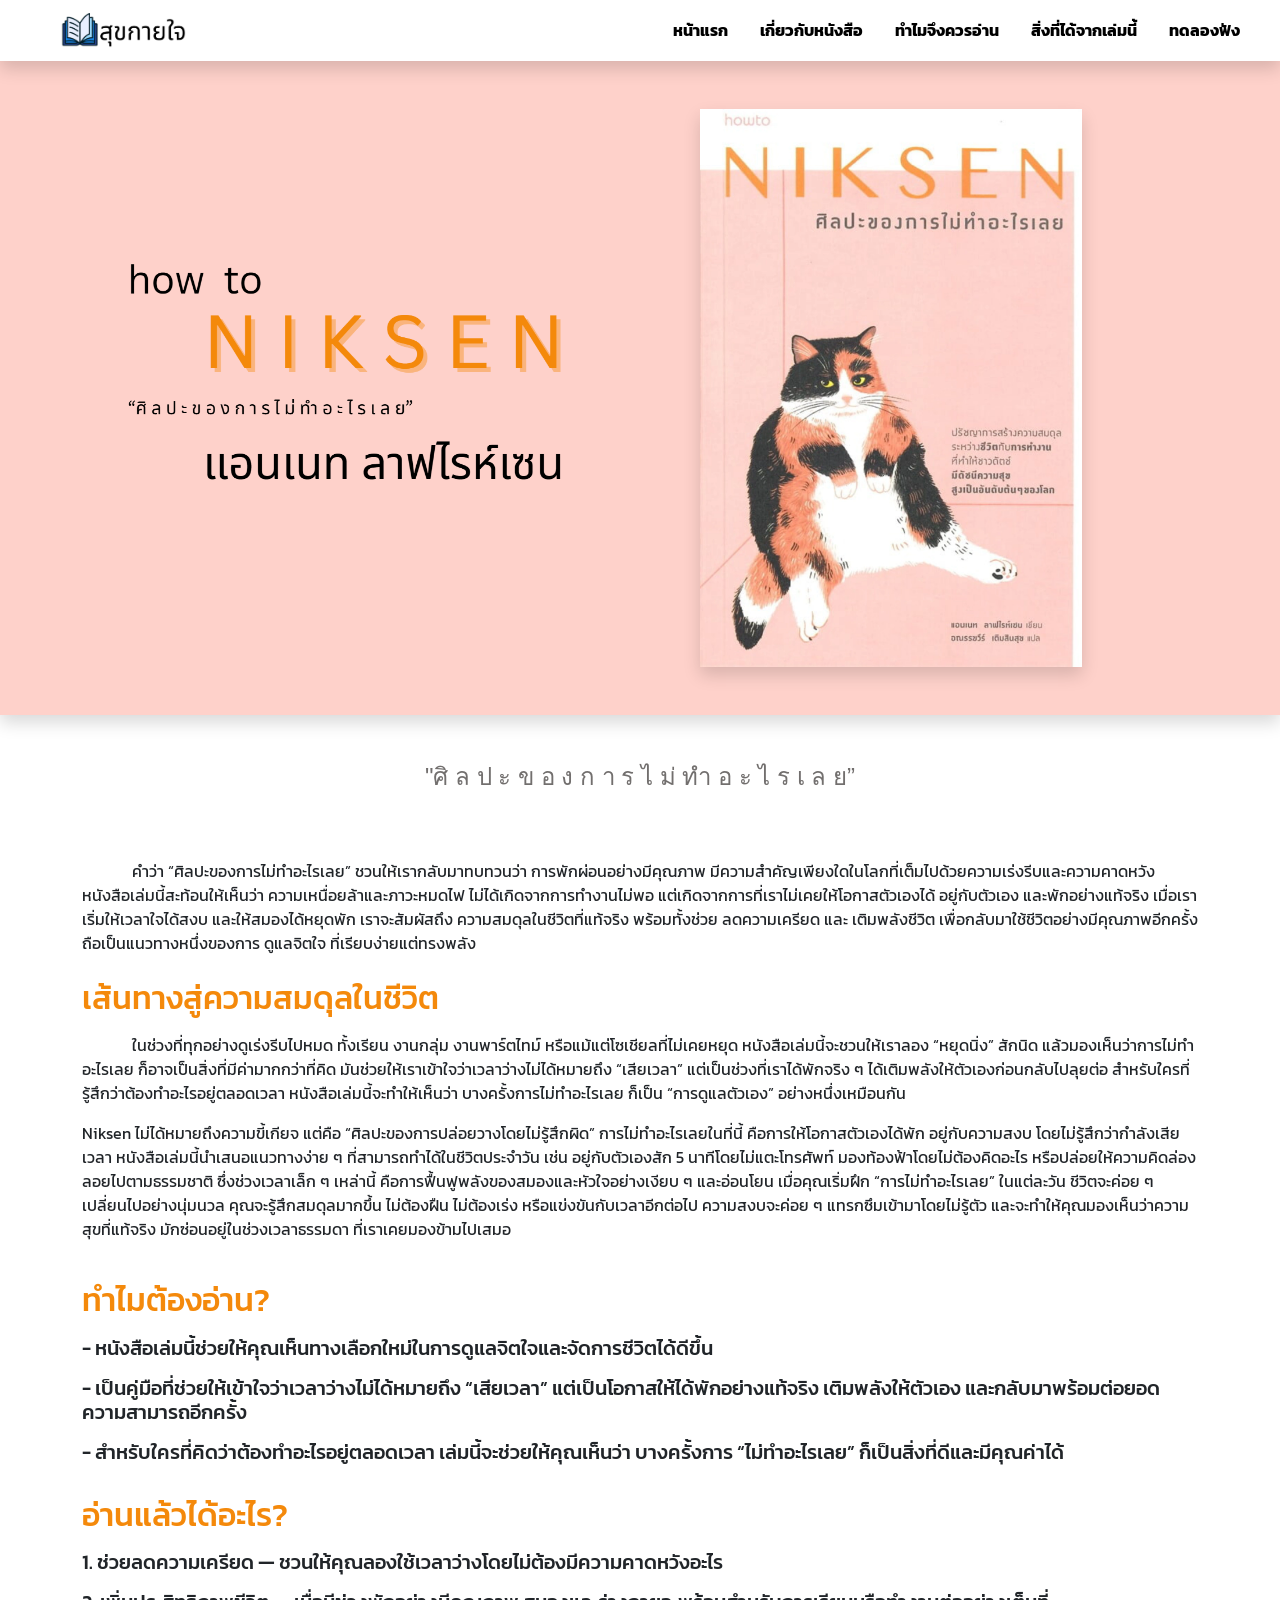
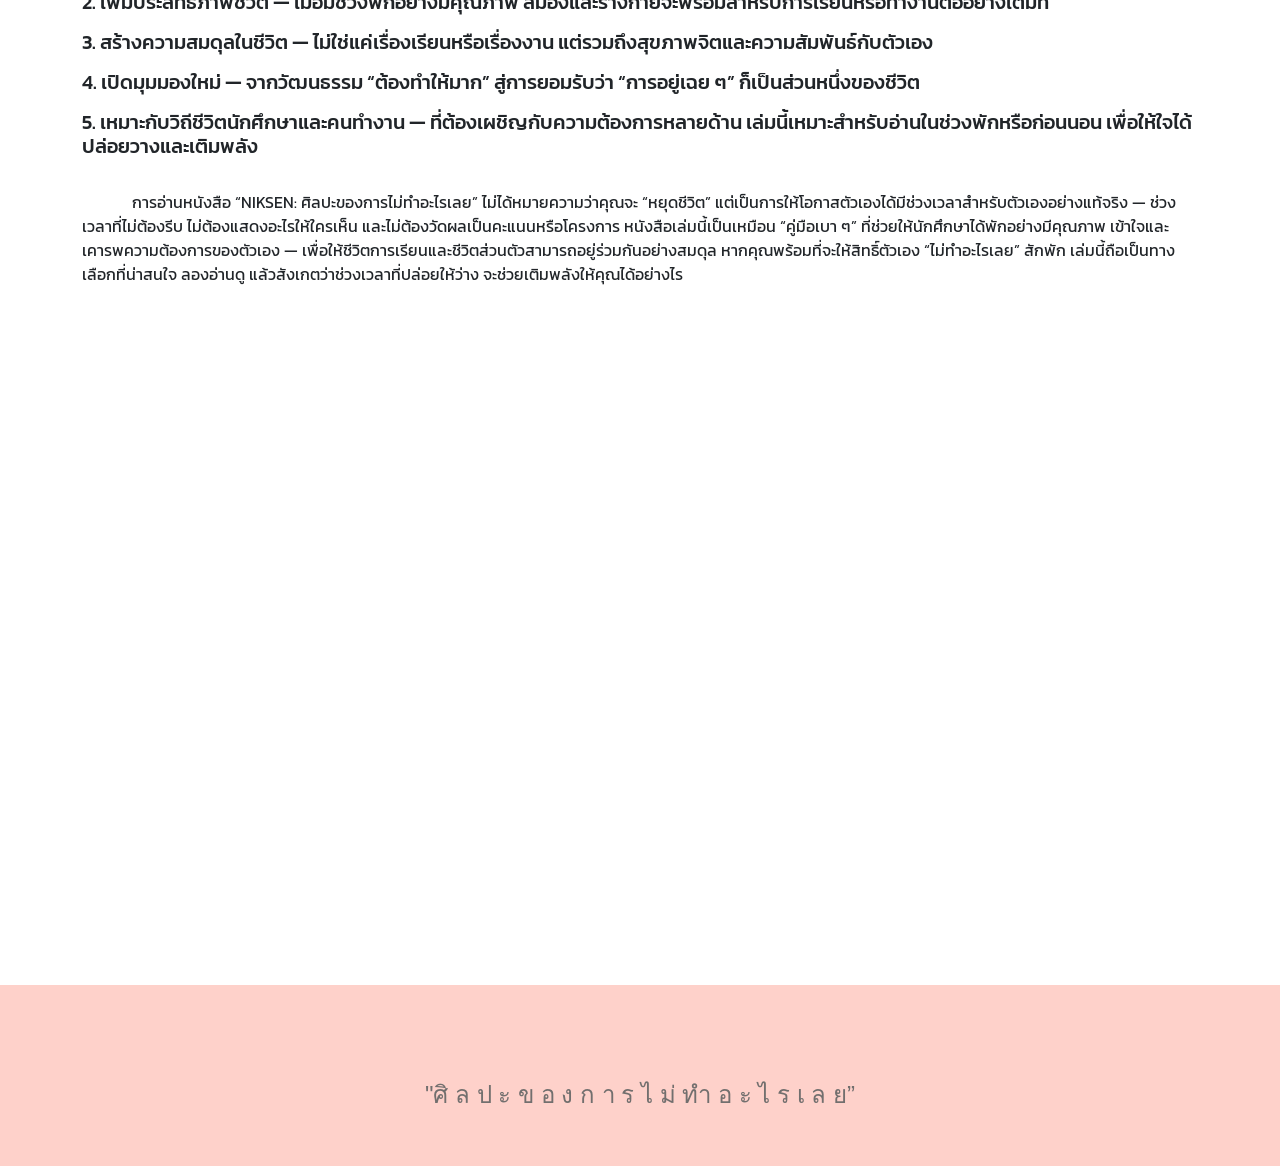
==== index.html @ dbc65871 "version1" ====
<!doctype html>
<html lang="en">

<head>
        <meta charset="utf-8">
        <meta name="viewport" content="width=device-width, initial-scale=1">
        <title>ศิลปะของการไม่ทำอะไรเลย: หนังสือเพื่อการพักผ่อนอย่างมีคุณภาพ</title>
        <meta name="keywords" content="ศิลปะของการไม่ทำอะไรเลย,การพักผ่อนอย่างมีคุณภาพ,การดูแลจิตใจ,ความสมดุลในชีวิต">

        <meta name="description"
                content="ค้นพบ ศิลปะของการไม่ทำอะไรเลย ผ่านหนังสือที่ช่วย การพักผ่อนอย่างมีคุณภาพ เสริมสร้าง ความสมดุลในชีวิต และ การดูแลจิตใจ พร้อมแนวทาง ลดความเครียด และ เติมพลังชีวิต ด้วยการ อยู่กับตัวเอง อย่างแท้จริง">

        <link href="https://cdn.jsdelivr.net/npm/bootstrap@5.3.8/dist/css/bootstrap.min.css" rel="stylesheet"
                integrity="sha384-sRIl4kxILFvY47J16cr9ZwB07vP4J8+LH7qKQnuqkuIAvNWLzeN8tE5YBujZqJLB"
                crossorigin="anonymous">
        <link rel="stylesheet" href="css/style.css">
        <link href="https://fonts.googleapis.com/css2?family=Kanit:wght@400;700&display=swap" rel="stylesheet">
</head>

<body>
        <!-- header -->
        <header class="sticky-top white">
                <nav class="navbar navbar-expand-lg shadow">
                        <div class="container-fluid">
                                <a class="navbar-brand"> <img src="images/logo.png" class="img-fluid ms-5" alt=""
                                                width="30%"> </a>

                                <button class="navbar-toggler ms-5" type="button" data-bs-toggle="collapse"
                                        data-bs-target="#navbarSupportedContent" aria-controls="navbarSupportedContent"
                                        aria-expanded="false" aria-label="Toggle navigation">
                                        <span class="navbar-toggler-icon"></span>
                                </button>

                                <div class="collapse navbar-collapse container-fluid" id="navbarSupportedContent">
                                        <ul class="navbar-nav ms-auto">

                                                <li class="nav-item mx-2">
                                                        <a class="nav-link ui" href="#">หน้าแรก</a>

                                                <li class="nav-item mx-2">
                                                        <a class="nav-link ui" href="#benefit">เกี่ยวกับหนังสือ</a>
                                                </li>

                                                <li class="nav-item mx-2">
                                                        <a class="nav-link ui" href="#wow">ทำไมจึงควรอ่าน</a>
                                                </li>

                                                <li class="nav-item mx-2">
                                                        <a class="nav-link ui" href="#great">สิ่งที่ได้จากเล่มนี้</a>
                                                </li>

                                                <li class="nav-item mx-2">
                                                        <a class="nav-link ui" href="#listen">ทดลองฟัง</a>
                                                </li>

                                                <!-- li คือ list รายการเมนู -->


                                        </ul>

                                </div>
                        </div>
                </nav>
        </header>




        <div class="card-fallback1 shadow">
                <div class="container">

                        <div class="row">
                                <!-- คอลัมน์ซ้าย -->
                                <div class="col-12 col-md-6 col-xl-6 pt-5 p-0">

                                        <img src="images/cat1.png" alt="" class="img-fluid m-5" width="80%">
                                </div>

                                <!-- คอลัมน์ขวา -->

                                <div class="col-12 col-md-6 col-xl-6 ">
                                        <img src="images/niksen new.webp" alt="" class="img-fluid shadow m-5"
                                                width="70%">

                                </div>

                        </div>

                </div>
        </div>


        <div class="container mt-5" id="benefit">

                <div class="row">

                        <h4 class="center-text none"> "ศิ ล ป ะ ข อ ง ก า ร ไ ม่ ทำ อ ะ ไ ร เ ล ย” </h4>
                        <br>
                        <br>
                        <p class="mt-5" style="text-indent: 50px;">
                                คำว่า “ศิลปะของการไม่ทำอะไรเลย” ชวนให้เรากลับมาทบทวนว่า การพักผ่อนอย่างมีคุณภาพ
                                มีความสำคัญเพียงใดในโลกที่เต็มไปด้วยความเร่งรีบและความคาดหวัง
                                หนังสือเล่มนี้สะท้อนให้เห็นว่า ความเหนื่อยล้าและภาวะหมดไฟ ไม่ได้เกิดจากการทำงานไม่พอ
                                แต่เกิดจากการที่เราไม่เคยให้โอกาสตัวเองได้ อยู่กับตัวเอง และพักอย่างแท้จริง
                                เมื่อเราเริ่มให้เวลาใจได้สงบ และให้สมองได้หยุดพัก เราจะสัมผัสถึง
                                ความสมดุลในชีวิตที่แท้จริง พร้อมทั้งช่วย ลดความเครียด และ เติมพลังชีวิต
                                เพื่อกลับมาใช้ชีวิตอย่างมีคุณภาพอีกครั้ง ถือเป็นแนวทางหนึ่งของการ ดูแลจิตใจ
                                ที่เรียบง่ายแต่ทรงพลัง
                        </p>

                        <h2 class="mt-2 none1">เส้นทางสู่ความสมดุลในชีวิต </h2>
                        <p class="mt-2" style="text-indent: 50px;">
                                ในช่วงที่ทุกอย่างดูเร่งรีบไปหมด ทั้งเรียน งานกลุ่ม งานพาร์ตไทม์
                                หรือแม้แต่โซเชียลที่ไม่เคยหยุด หนังสือเล่มนี้จะชวนให้เราลอง “หยุดนิ่ง” สักนิด
                                แล้วมองเห็นว่าการไม่ทำอะไรเลย ก็อาจเป็นสิ่งที่มีค่ามากกว่าที่คิด

                                มันช่วยให้เราเข้าใจว่าเวลาว่างไม่ได้หมายถึง “เสียเวลา” แต่เป็นช่วงที่เราได้พักจริง ๆ
                                ได้เติมพลังให้ตัวเองก่อนกลับไปลุยต่อ สำหรับใครที่รู้สึกว่าต้องทำอะไรอยู่ตลอดเวลา
                                หนังสือเล่มนี้จะทำให้เห็นว่า บางครั้งการไม่ทำอะไรเลย ก็เป็น “การดูแลตัวเอง”
                                อย่างหนึ่งเหมือนกัน
                        </p>

                        <p id="wow">
                                Niksen ไม่ได้หมายถึงความขี้เกียจ แต่คือ “ศิลปะของการปล่อยวางโดยไม่รู้สึกผิด”
                                การไม่ทำอะไรเลยในที่นี้ คือการให้โอกาสตัวเองได้พัก อยู่กับความสงบ
                                โดยไม่รู้สึกว่ากำลังเสียเวลา หนังสือเล่มนี้นำเสนอแนวทางง่าย ๆ
                                ที่สามารถทำได้ในชีวิตประจำวัน เช่น อยู่กับตัวเองสัก 5 นาทีโดยไม่แตะโทรศัพท์
                                มองท้องฟ้าโดยไม่ต้องคิดอะไร หรือปล่อยให้ความคิดล่องลอยไปตามธรรมชาติ ซึ่งช่วงเวลาเล็ก ๆ
                                เหล่านี้ คือการฟื้นฟูพลังของสมองและหัวใจอย่างเงียบ ๆ และอ่อนโยน เมื่อคุณเริ่มฝึก
                                “การไม่ทำอะไรเลย” ในแต่ละวัน ชีวิตจะค่อย ๆ เปลี่ยนไปอย่างนุ่มนวล
                                คุณจะรู้สึกสมดุลมากขึ้น ไม่ต้องฝืน ไม่ต้องเร่ง หรือแข่งขันกับเวลาอีกต่อไป ความสงบจะค่อย
                                ๆ แทรกซึมเข้ามาโดยไม่รู้ตัว และจะทำให้คุณมองเห็นว่าความสุขที่แท้จริง
                                มักซ่อนอยู่ในช่วงเวลาธรรมดา ที่เราเคยมองข้ามไปเสมอ
                        </p>



                </div>
        </div>

        <div class="container mt-4 ">
                <div class="row">
                        <h2 class="none1">ทำไมต้องอ่าน?</h2>

                        <h5 class="mt-2" style="text-indent: 0px;">
                                - หนังสือเล่มนี้ช่วยให้คุณเห็นทางเลือกใหม่ในการดูแลจิตใจและจัดการชีวิตได้ดีขึ้น
                        </h5>
                        <br>

                        <h5 class="mt-2" style="text-indent: 0px;" id="great">
                                - เป็นคู่มือที่ช่วยให้เข้าใจว่าเวลาว่างไม่ได้หมายถึง “เสียเวลา”
                                แต่เป็นโอกาสให้ได้พักอย่างแท้จริง เติมพลังให้ตัวเอง
                                และกลับมาพร้อมต่อยอดความสามารถอีกครั้ง
                        </h5>
                        <br>

                        <h5 class="mt-2" style="text-indent: 0px;">
                                - สำหรับใครที่คิดว่าต้องทำอะไรอยู่ตลอดเวลา เล่มนี้จะช่วยให้คุณเห็นว่า บางครั้งการ
                                “ไม่ทำอะไรเลย” ก็เป็นสิ่งที่ดีและมีคุณค่าได้
                        </h5>
                        <br>

                </div>


        </div>

        <div class="container mt-4 ">
                <div class="row">
                        <h2 class="none1">อ่านแล้วได้อะไร?</h2>

                        <h5 class="mt-2" style="text-indent: 0px;">
                                1. ช่วยลดความเครียด — ชวนให้คุณลองใช้เวลาว่างโดยไม่ต้องมีความคาดหวังอะไร
                        </h5>
                        <br>

                        <h5 class="mt-2" style="text-indent: 0px;">
                                2. เพิ่มประสิทธิภาพชีวิต — เมื่อมีช่วงพักอย่างมีคุณภาพ
                                สมองและร่างกายจะพร้อมสำหรับการเรียนหรือทำงานต่ออย่างเต็มที่
                        </h5>
                        <br>

                        <h5 class="mt-2" style="text-indent: 0px;">
                                3. สร้างความสมดุลในชีวิต — ไม่ใช่แค่เรื่องเรียนหรือเรื่องงาน
                                แต่รวมถึงสุขภาพจิตและความสัมพันธ์กับตัวเอง
                        </h5>
                        <br>

                        <h5 class="mt-2" style="text-indent: 0px;">
                                4. เปิดมุมมองใหม่ — จากวัฒนธรรม “ต้องทำให้มาก” สู่การยอมรับว่า “การอยู่เฉย ๆ”
                                ก็เป็นส่วนหนึ่งของชีวิต
                        </h5>
                        <br>

                        <h5 class="mt-2" style="text-indent: 0px;">
                                5. เหมาะกับวิถีชีวิตนักศึกษาและคนทำงาน — ที่ต้องเผชิญกับความต้องการหลายด้าน
                                เล่มนี้เหมาะสำหรับอ่านในช่วงพักหรือก่อนนอน เพื่อให้ใจได้ปล่อยวางและเติมพลัง
                        </h5>
                        <br>

                        <p class="mt-4" style="text-indent: 50px;">
                                การอ่านหนังสือ “NIKSEN: ศิลปะของการไม่ทำอะไรเลย” ไม่ได้หมายความว่าคุณจะ “หยุดชีวิต”
                                แต่เป็นการให้โอกาสตัวเองได้มีช่วงเวลาสำหรับตัวเองอย่างแท้จริง — ช่วงเวลาที่ไม่ต้องรีบ
                                ไม่ต้องแสดงอะไรให้ใครเห็น และไม่ต้องวัดผลเป็นคะแนนหรือโครงการ หนังสือเล่มนี้เป็นเหมือน
                                “คู่มือเบา ๆ”
                                ที่ช่วยให้นักศึกษาได้พักอย่างมีคุณภาพ เข้าใจและเคารพความต้องการของตัวเอง —
                                เพื่อให้ชีวิตการเรียนและชีวิตส่วนตัวสามารถอยู่ร่วมกันอย่างสมดุล

                                หากคุณพร้อมที่จะให้สิทธิ์ตัวเอง “ไม่ทำอะไรเลย” สักพัก เล่มนี้ถือเป็นทางเลือกที่น่าสนใจ
                                ลองอ่านดู
                                แล้วสังเกตว่าช่วงเวลาที่ปล่อยให้ว่าง จะช่วยเติมพลังให้คุณได้อย่างไร
                        </p>









                </div>
        </div>






        <div id="listen" class="container p-5">

                <div style="left: 0; width: 100%; height: 0; position: relative; padding-bottom: 56.25%;">
                        <iframe src="https://www.youtube.com/embed/6q7EH-9Id_8?rel=0"
                                style="top: 0; left: 0; width: 100%; height: 100%; position: absolute; border: 0;"
                                allowfullscreen scrolling="no"
                                allow="accelerometer *; clipboard-write *; encrypted-media *; gyroscope *; picture-in-picture *; web-share *;"
                                referrerpolicy="strict-origin">
                        </iframe>
                </div>

        </div>

        <footer>
                <div class="p-5">

                </div>

                <h4 class="center-text none"> "ศิ ล ป ะ ข อ ง ก า ร ไ ม่ ทำ อ ะ ไ ร เ ล ย” </h4>

                <div class="p-4">

                </div>
        </footer>



        <script src="https://cdn.jsdelivr.net/npm/bootstrap@5.3.8/dist/js/bootstrap.bundle.min.js"
                integrity="sha384-FKyoEForCGlyvwx9Hj09JcYn3nv7wiPVlz7YYwJrWVcXK/BmnVDxM+D2scQbITxI"
                crossorigin="anonymous"></script>
</body>

</html>
---- css/style.css ----
.wrapper {
  display: flex;
  justify-content: center;
  align-items: center;
}

.none{
  color: #726f6e;
}

.none1{
  color: #F4890B;
}

.card-fallback1{
  background-color: #fed1ca; /* สีสำรอง */
}

.card-fallback2{
  background-color: #D1D1AA; /* สีสำรอง */
}

.card-fallback3{
  background-color: #32462F; /* สีสำรอง */
}

.white{
  background-color: #FFFFFF;
}

.left {
  flex: 1;
  background: url('coffee.jpg') center/cover no-repeat;
}

.right {
  flex: 1;
  background: #fbf5ed;
  padding: 50px;
}

ิ.lalala {
 border-left: none;
 margin-left: 0;
 padding-left: 0;
border-right: none;
 margin-right: 0;
 padding-right: 0;
}

.ui {
  text-decoration: none;  /* ไม่มีขีดเส้นใต้ */
  color: black;           /* สีปกติ */
  font-weight: bold;      /* ตัวหนา */
  transition: color 0.3s; /* ทำให้เปลี่ยนสีลื่น ๆ */
}

.ui:hover {
  color: #f38c05;         /* สีตอนเอาเมาส์จ่อ */
}

.my-link2 {
  text-decoration: none;  /* ไม่มีขีดเส้นใต้ */
  color: rgb(255, 255, 255);           /* สีปกติ */
  font-weight: bold;      /* ตัวหนา */
  transition: color 0.3s; /* ทำให้เปลี่ยนสีลื่น ๆ */
}

.my-link2:hover {
  color: #016924;         /* สีตอนเอาเมาส์จ่อ */
}

.ct {
    display: block;
    margin-left: auto;
    margin-right: auto;
  }

.center-text {
      display: flex;
      justify-content: center; /* กึ่งกลางแนวนอน */
      align-items: center;     /* กึ่งกลางแนวตั้ง */
      height: 100%;
      text-align: center;
      font-family: Arial, sans-serif;
    }

body {
      font-family: 'Kanit', sans-serif; /* ใช้ฟอนต์ Kanit จาก Google */
      font-weight: 400;
    }

footer {
      background-color: #fed1ca; 
}

/* สไตล์ปุ่มลอย */
    .floating-button {
      position: fixed;          /* ให้ลอยอยู่กับที่ */
      bottom: 20px;             /* ห่างจากขอบล่าง */
      right: 20px;              /* ห่างจากขอบขวา */
      background-color: #007bff; /* สีปุ่ม */
      color: white;             /* สีตัวอักษร */
      padding: 15px 25px;       /* ขนาดปุ่ม */
      border: none;
      border-radius: 30px;      /* ทำให้ปุ่มกลมมน */
      font-size: 16px;
      cursor: pointer;
      box-shadow: 0 4px 8px rgba(0,0,0,0.2); /* เงา */
      transition: 0.3s;         /* ทำให้ hover ลื่น */
    }

    .floating-button:hover {
      background-color: #0056b3; /* เปลี่ยนสีตอน hover */
    }
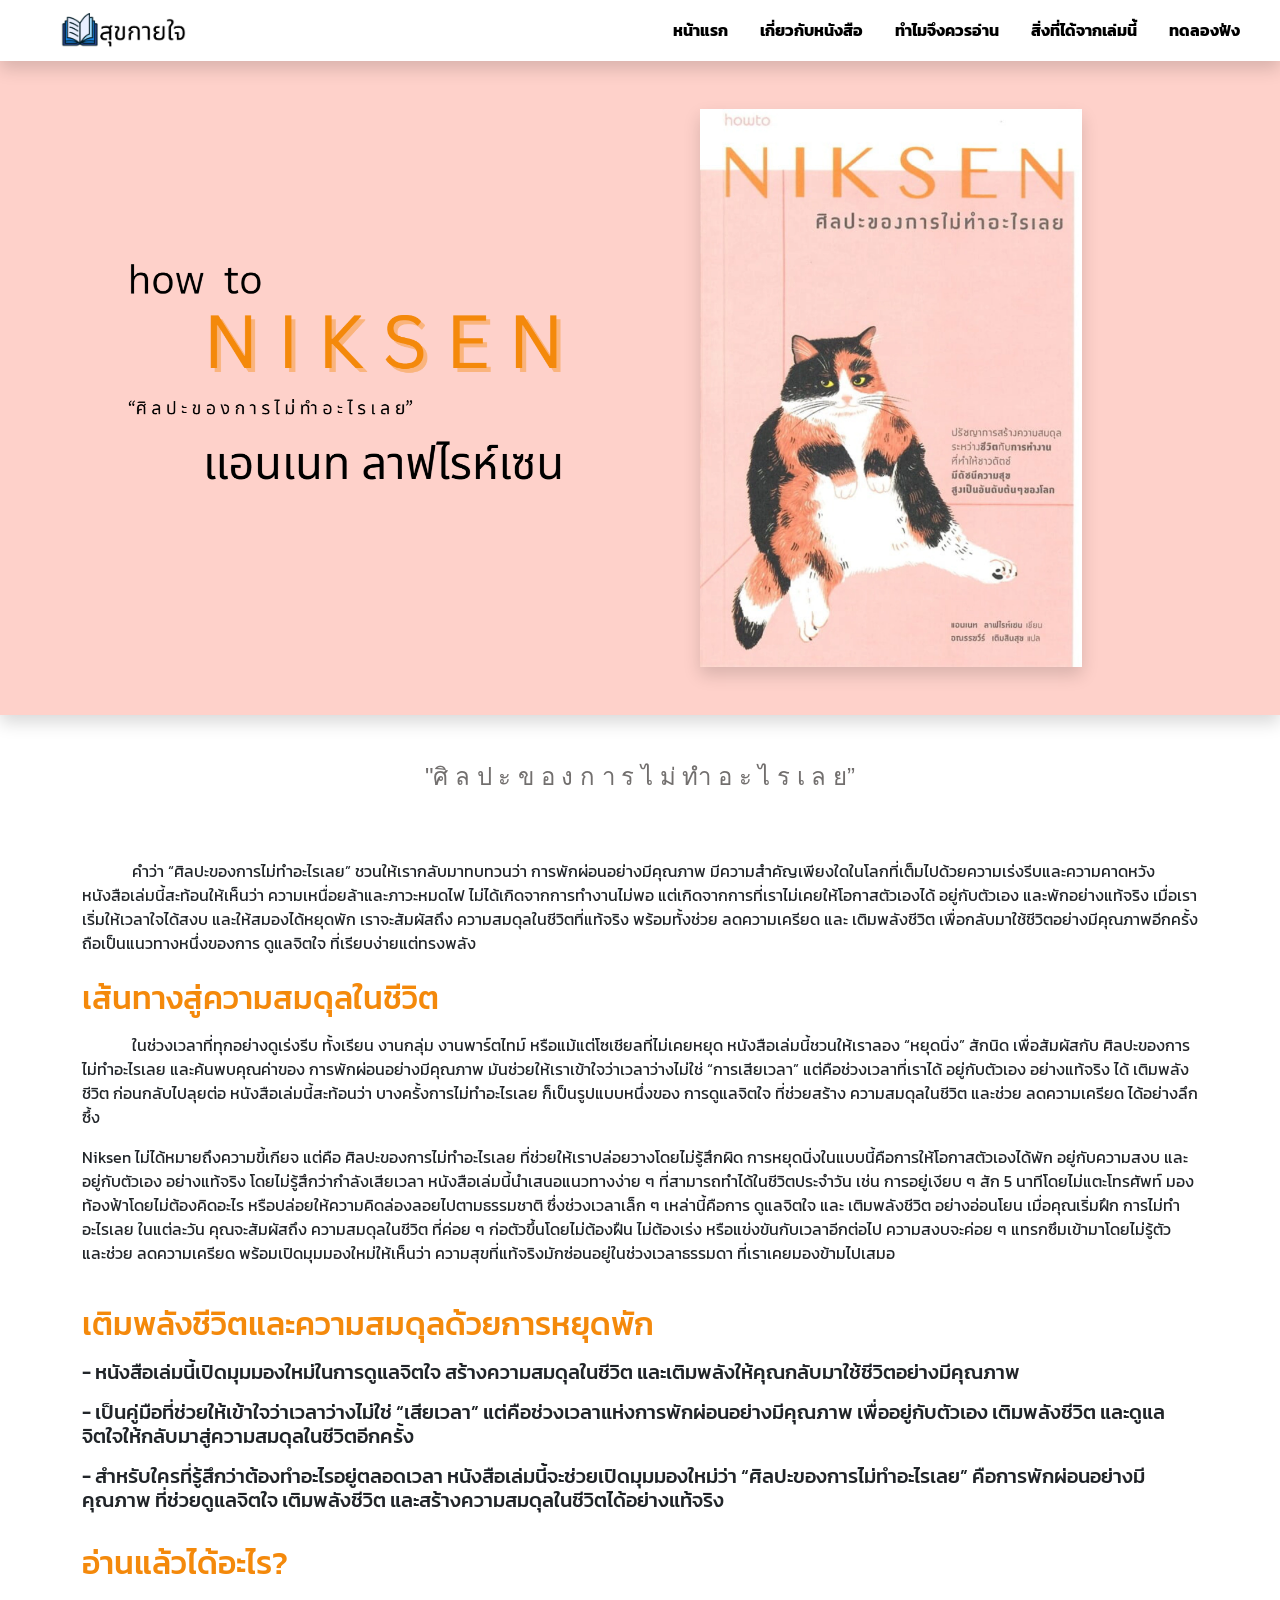
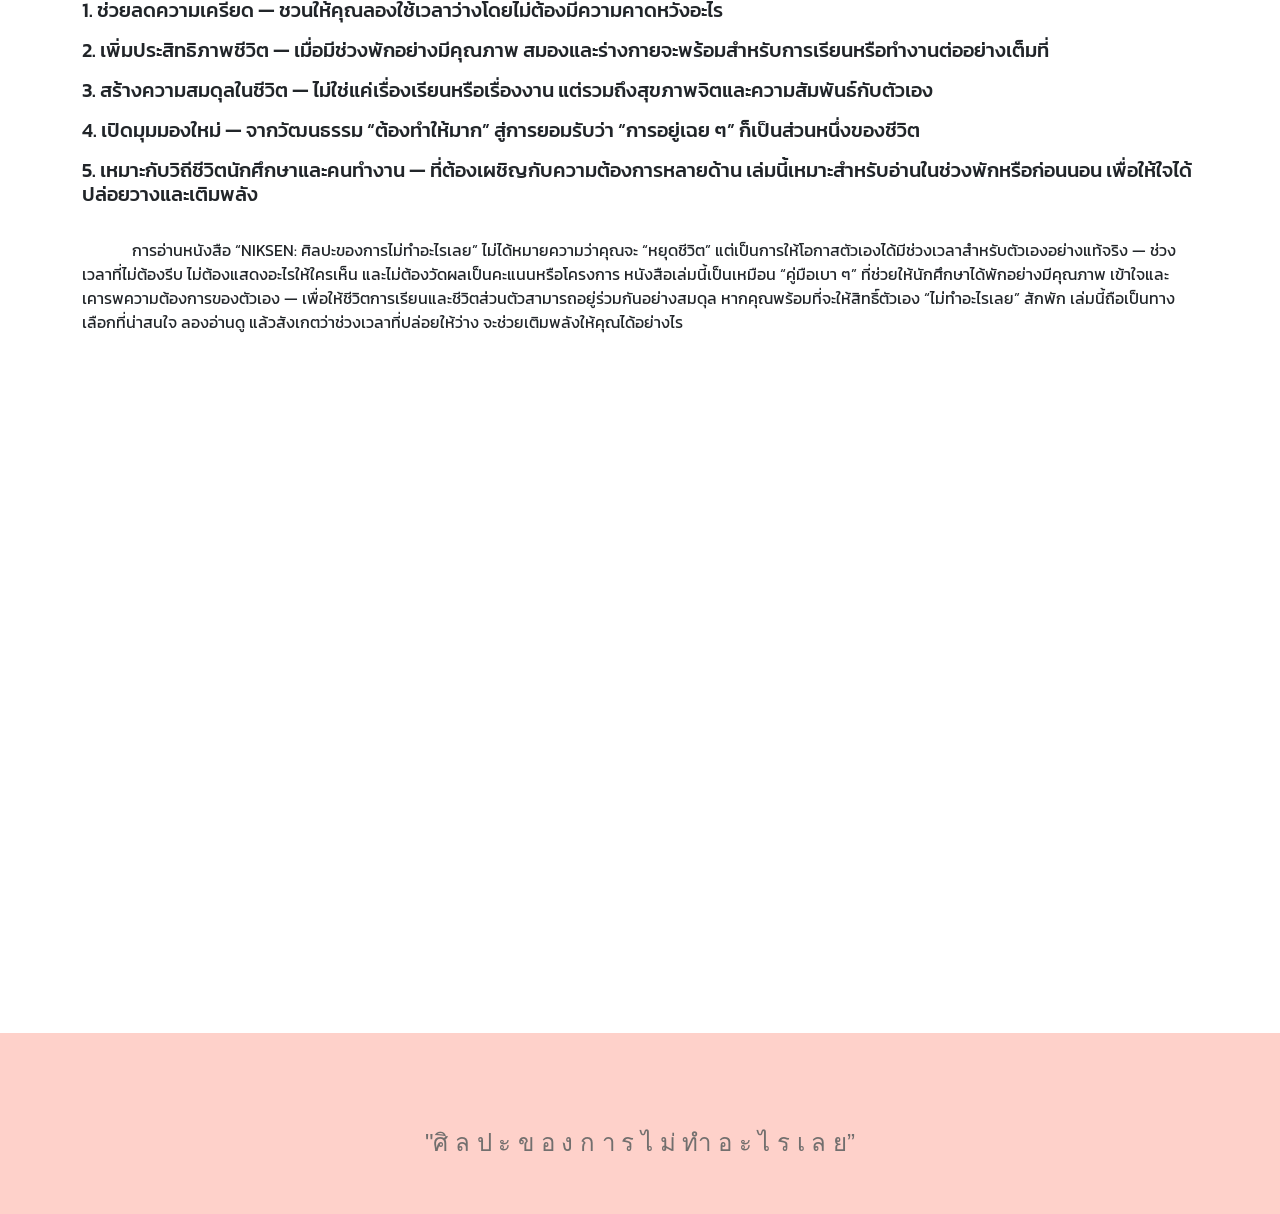
==== commit 1f94b584: "version2 ปรับ h2 ให้มีคีย์เวิร์ด" ====
--- a/index.html
+++ b/index.html
@@ -110,27 +110,30 @@
 
                         <h2 class="mt-2 none1">เส้นทางสู่ความสมดุลในชีวิต </h2>
                         <p class="mt-2" style="text-indent: 50px;">
-                                ในช่วงที่ทุกอย่างดูเร่งรีบไปหมด ทั้งเรียน งานกลุ่ม งานพาร์ตไทม์
-                                หรือแม้แต่โซเชียลที่ไม่เคยหยุด หนังสือเล่มนี้จะชวนให้เราลอง “หยุดนิ่ง” สักนิด
-                                แล้วมองเห็นว่าการไม่ทำอะไรเลย ก็อาจเป็นสิ่งที่มีค่ามากกว่าที่คิด
-
-                                มันช่วยให้เราเข้าใจว่าเวลาว่างไม่ได้หมายถึง “เสียเวลา” แต่เป็นช่วงที่เราได้พักจริง ๆ
-                                ได้เติมพลังให้ตัวเองก่อนกลับไปลุยต่อ สำหรับใครที่รู้สึกว่าต้องทำอะไรอยู่ตลอดเวลา
-                                หนังสือเล่มนี้จะทำให้เห็นว่า บางครั้งการไม่ทำอะไรเลย ก็เป็น “การดูแลตัวเอง”
-                                อย่างหนึ่งเหมือนกัน
+                                ในช่วงเวลาที่ทุกอย่างดูเร่งรีบ ทั้งเรียน งานกลุ่ม งานพาร์ตไทม์
+                                หรือแม้แต่โซเชียลที่ไม่เคยหยุด หนังสือเล่มนี้ชวนให้เราลอง “หยุดนิ่ง” สักนิด
+                                เพื่อสัมผัสกับ ศิลปะของการไม่ทำอะไรเลย และค้นพบคุณค่าของ การพักผ่อนอย่างมีคุณภาพ
+
+                                มันช่วยให้เราเข้าใจว่าเวลาว่างไม่ใช่ “การเสียเวลา” แต่คือช่วงเวลาที่เราได้ อยู่กับตัวเอง
+                                อย่างแท้จริง ได้ เติมพลังชีวิต ก่อนกลับไปลุยต่อ หนังสือเล่มนี้สะท้อนว่า
+                                บางครั้งการไม่ทำอะไรเลย ก็เป็นรูปแบบหนึ่งของ การดูแลจิตใจ ที่ช่วยสร้าง ความสมดุลในชีวิต
+                                และช่วย ลดความเครียด ได้อย่างลึกซึ้ง
                         </p>
 
                         <p id="wow">
-                                Niksen ไม่ได้หมายถึงความขี้เกียจ แต่คือ “ศิลปะของการปล่อยวางโดยไม่รู้สึกผิด”
-                                การไม่ทำอะไรเลยในที่นี้ คือการให้โอกาสตัวเองได้พัก อยู่กับความสงบ
-                                โดยไม่รู้สึกว่ากำลังเสียเวลา หนังสือเล่มนี้นำเสนอแนวทางง่าย ๆ
-                                ที่สามารถทำได้ในชีวิตประจำวัน เช่น อยู่กับตัวเองสัก 5 นาทีโดยไม่แตะโทรศัพท์
-                                มองท้องฟ้าโดยไม่ต้องคิดอะไร หรือปล่อยให้ความคิดล่องลอยไปตามธรรมชาติ ซึ่งช่วงเวลาเล็ก ๆ
-                                เหล่านี้ คือการฟื้นฟูพลังของสมองและหัวใจอย่างเงียบ ๆ และอ่อนโยน เมื่อคุณเริ่มฝึก
-                                “การไม่ทำอะไรเลย” ในแต่ละวัน ชีวิตจะค่อย ๆ เปลี่ยนไปอย่างนุ่มนวล
-                                คุณจะรู้สึกสมดุลมากขึ้น ไม่ต้องฝืน ไม่ต้องเร่ง หรือแข่งขันกับเวลาอีกต่อไป ความสงบจะค่อย
-                                ๆ แทรกซึมเข้ามาโดยไม่รู้ตัว และจะทำให้คุณมองเห็นว่าความสุขที่แท้จริง
-                                มักซ่อนอยู่ในช่วงเวลาธรรมดา ที่เราเคยมองข้ามไปเสมอ
+                                Niksen ไม่ได้หมายถึงความขี้เกียจ แต่คือ ศิลปะของการไม่ทำอะไรเลย
+                                ที่ช่วยให้เราปล่อยวางโดยไม่รู้สึกผิด การหยุดนิ่งในแบบนี้คือการให้โอกาสตัวเองได้พัก
+                                อยู่กับความสงบ และ อยู่กับตัวเอง อย่างแท้จริง โดยไม่รู้สึกว่ากำลังเสียเวลา
+
+                                หนังสือเล่มนี้นำเสนอแนวทางง่าย ๆ ที่สามารถทำได้ในชีวิตประจำวัน เช่น การอยู่เงียบ ๆ สัก 5
+                                นาทีโดยไม่แตะโทรศัพท์ มองท้องฟ้าโดยไม่ต้องคิดอะไร
+                                หรือปล่อยให้ความคิดล่องลอยไปตามธรรมชาติ ซึ่งช่วงเวลาเล็ก ๆ เหล่านี้คือการ ดูแลจิตใจ และ
+                                เติมพลังชีวิต อย่างอ่อนโยน
+
+                                เมื่อคุณเริ่มฝึก การไม่ทำอะไรเลย ในแต่ละวัน คุณจะสัมผัสถึง ความสมดุลในชีวิต ที่ค่อย ๆ
+                                ก่อตัวขึ้นโดยไม่ต้องฝืน ไม่ต้องเร่ง หรือแข่งขันกับเวลาอีกต่อไป ความสงบจะค่อย ๆ
+                                แทรกซึมเข้ามาโดยไม่รู้ตัว และช่วย ลดความเครียด พร้อมเปิดมุมมองใหม่ให้เห็นว่า
+                                ความสุขที่แท้จริงมักซ่อนอยู่ในช่วงเวลาธรรมดา ที่เราเคยมองข้ามไปเสมอ
                         </p>
 
 
@@ -140,23 +143,25 @@
 
         <div class="container mt-4 ">
                 <div class="row">
-                        <h2 class="none1">ทำไมต้องอ่าน?</h2>
-
-                        <h5 class="mt-2" style="text-indent: 0px;">
-                                - หนังสือเล่มนี้ช่วยให้คุณเห็นทางเลือกใหม่ในการดูแลจิตใจและจัดการชีวิตได้ดีขึ้น
+                        <h2 class="none1">เติมพลังชีวิตและความสมดุลด้วยการหยุดพัก</h2>
+
+                        <h5 class="mt-2" style="text-indent: 0px;">
+                                - หนังสือเล่มนี้เปิดมุมมองใหม่ในการดูแลจิตใจ สร้างความสมดุลในชีวิต
+                                และเติมพลังให้คุณกลับมาใช้ชีวิตอย่างมีคุณภาพ
                         </h5>
                         <br>
 
                         <h5 class="mt-2" style="text-indent: 0px;" id="great">
-                                - เป็นคู่มือที่ช่วยให้เข้าใจว่าเวลาว่างไม่ได้หมายถึง “เสียเวลา”
-                                แต่เป็นโอกาสให้ได้พักอย่างแท้จริง เติมพลังให้ตัวเอง
-                                และกลับมาพร้อมต่อยอดความสามารถอีกครั้ง
-                        </h5>
-                        <br>
-
-                        <h5 class="mt-2" style="text-indent: 0px;">
-                                - สำหรับใครที่คิดว่าต้องทำอะไรอยู่ตลอดเวลา เล่มนี้จะช่วยให้คุณเห็นว่า บางครั้งการ
-                                “ไม่ทำอะไรเลย” ก็เป็นสิ่งที่ดีและมีคุณค่าได้
+                                - เป็นคู่มือที่ช่วยให้เข้าใจว่าเวลาว่างไม่ใช่ “เสียเวลา”
+                                แต่คือช่วงเวลาแห่งการพักผ่อนอย่างมีคุณภาพ เพื่ออยู่กับตัวเอง เติมพลังชีวิต
+                                และดูแลจิตใจให้กลับมาสู่ความสมดุลในชีวิตอีกครั้ง
+                        </h5>
+                        <br>
+
+                        <h5 class="mt-2" style="text-indent: 0px;">
+                                - สำหรับใครที่รู้สึกว่าต้องทำอะไรอยู่ตลอดเวลา หนังสือเล่มนี้จะช่วยเปิดมุมมองใหม่ว่า
+                                “ศิลปะของการไม่ทำอะไรเลย” คือการพักผ่อนอย่างมีคุณภาพ ที่ช่วยดูแลจิตใจ เติมพลังชีวิต
+                                และสร้างความสมดุลในชีวิตได้อย่างแท้จริง
                         </h5>
                         <br>
 
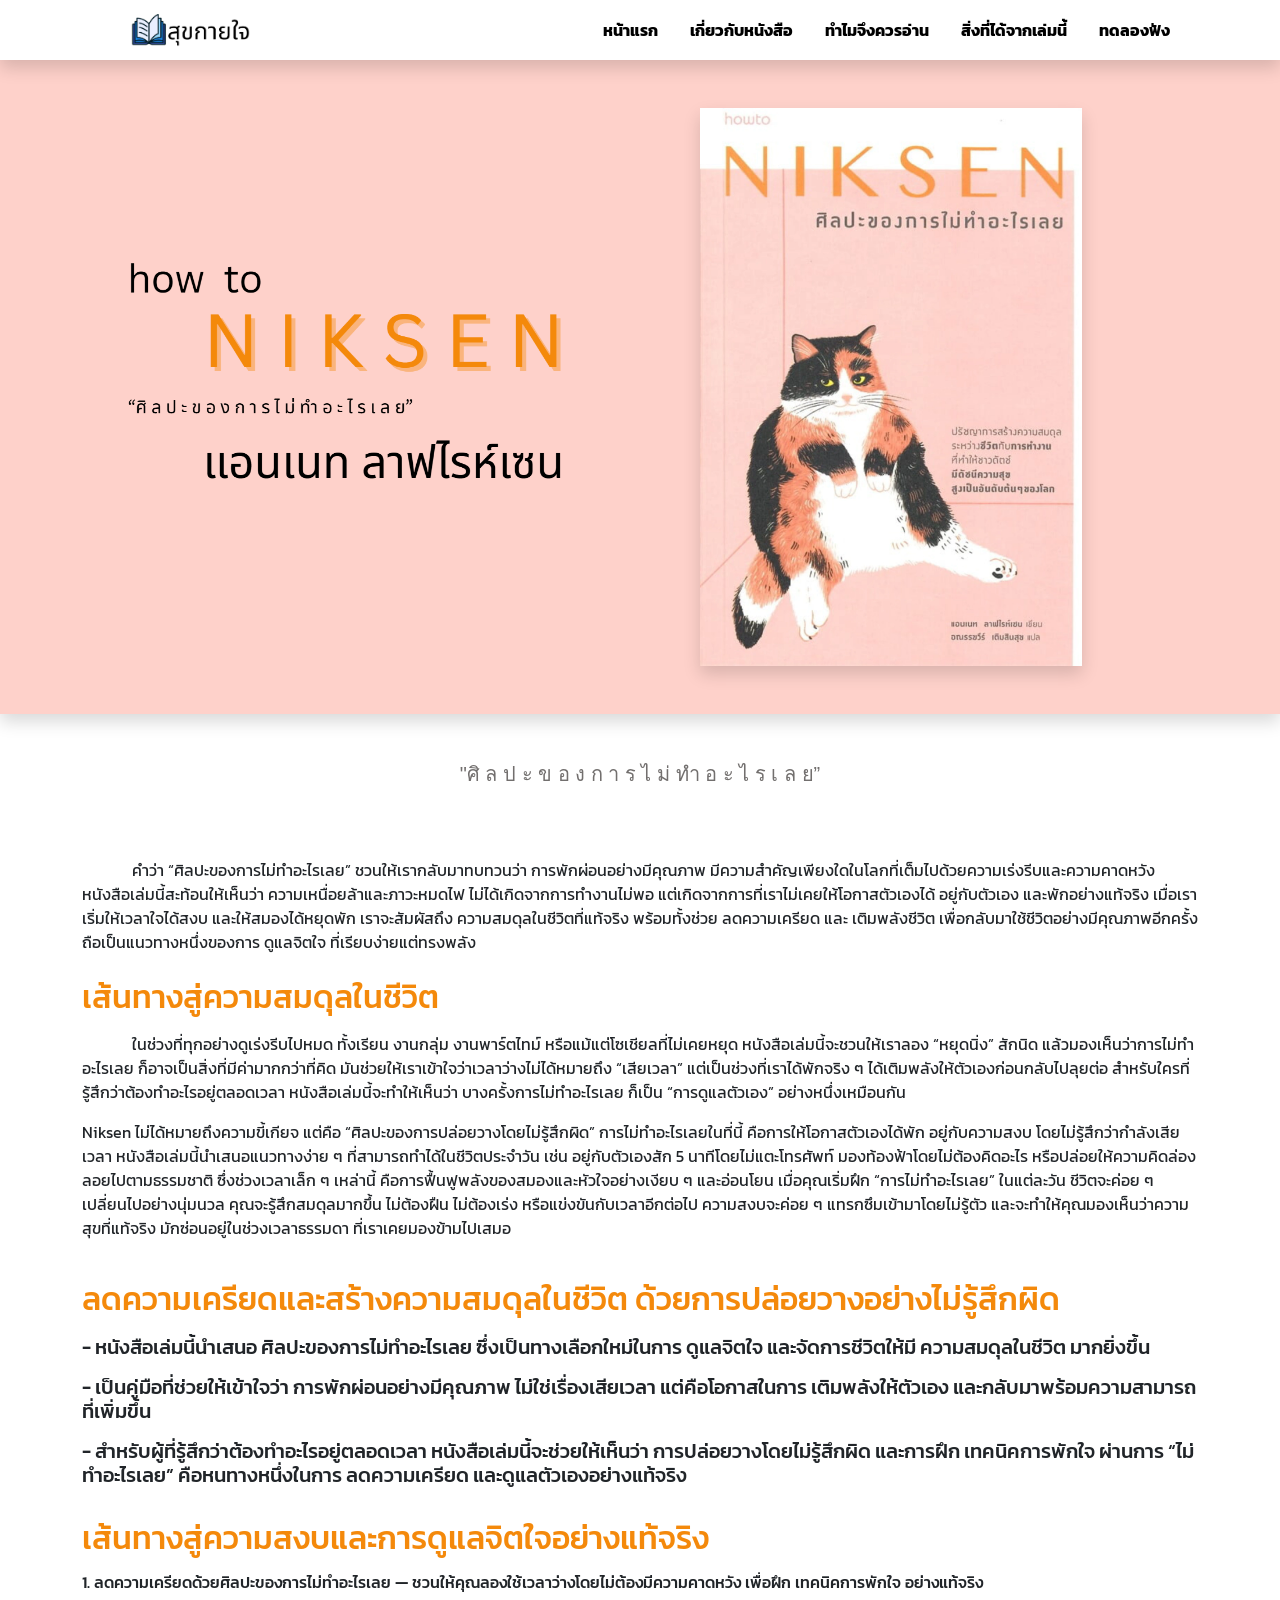
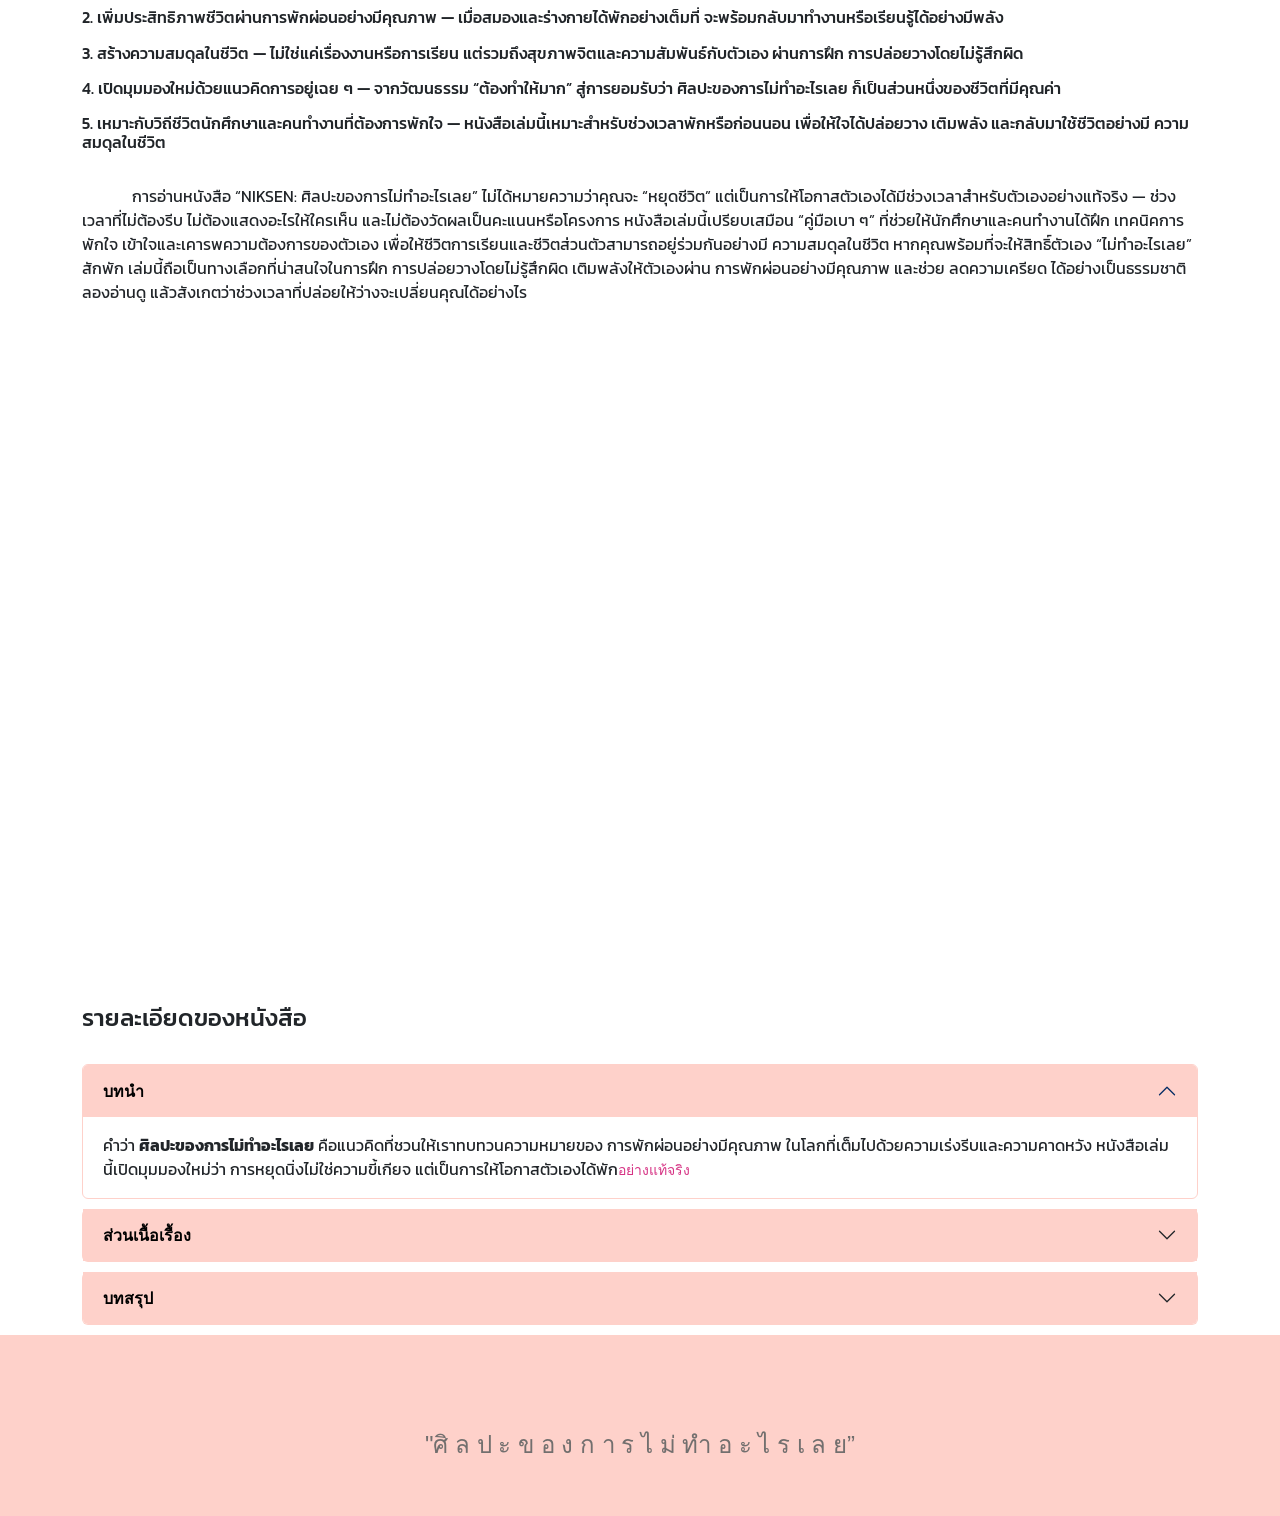
==== commit 5be0413f: "version 3 ปรับปรุงครั้งสุดท้าย" ====
--- a/index.html
+++ b/index.html
@@ -21,11 +21,11 @@
         <!-- header -->
         <header class="sticky-top white">
                 <nav class="navbar navbar-expand-lg shadow">
-                        <div class="container-fluid">
-                                <a class="navbar-brand"> <img src="images/logo.png" class="img-fluid ms-5" alt=""
+                        <div class="container">
+                                <a class="navbar-brand"> <img src="images/logo.png" class="img-fluid ms-xl-5" alt=""
                                                 width="30%"> </a>
 
-                                <button class="navbar-toggler ms-5" type="button" data-bs-toggle="collapse"
+                                <button class="navbar-toggler ms-xl-5" type="button" data-bs-toggle="collapse"
                                         data-bs-target="#navbarSupportedContent" aria-controls="navbarSupportedContent"
                                         aria-expanded="false" aria-label="Toggle navigation">
                                         <span class="navbar-toggler-icon"></span>
@@ -94,7 +94,7 @@
 
                 <div class="row">
 
-                        <h4 class="center-text none"> "ศิ ล ป ะ ข อ ง ก า ร ไ ม่ ทำ อ ะ ไ ร เ ล ย” </h4>
+                        <h5 class="center-text none"> "ศิ ล ป ะ ข อ ง ก า ร ไ ม่ ทำ อ ะ ไ ร เ ล ย” </h5>
                         <br>
                         <br>
                         <p class="mt-5" style="text-indent: 50px;">
@@ -110,30 +110,27 @@
 
                         <h2 class="mt-2 none1">เส้นทางสู่ความสมดุลในชีวิต </h2>
                         <p class="mt-2" style="text-indent: 50px;">
-                                ในช่วงเวลาที่ทุกอย่างดูเร่งรีบ ทั้งเรียน งานกลุ่ม งานพาร์ตไทม์
-                                หรือแม้แต่โซเชียลที่ไม่เคยหยุด หนังสือเล่มนี้ชวนให้เราลอง “หยุดนิ่ง” สักนิด
-                                เพื่อสัมผัสกับ ศิลปะของการไม่ทำอะไรเลย และค้นพบคุณค่าของ การพักผ่อนอย่างมีคุณภาพ
-
-                                มันช่วยให้เราเข้าใจว่าเวลาว่างไม่ใช่ “การเสียเวลา” แต่คือช่วงเวลาที่เราได้ อยู่กับตัวเอง
-                                อย่างแท้จริง ได้ เติมพลังชีวิต ก่อนกลับไปลุยต่อ หนังสือเล่มนี้สะท้อนว่า
-                                บางครั้งการไม่ทำอะไรเลย ก็เป็นรูปแบบหนึ่งของ การดูแลจิตใจ ที่ช่วยสร้าง ความสมดุลในชีวิต
-                                และช่วย ลดความเครียด ได้อย่างลึกซึ้ง
+                                ในช่วงที่ทุกอย่างดูเร่งรีบไปหมด ทั้งเรียน งานกลุ่ม งานพาร์ตไทม์
+                                หรือแม้แต่โซเชียลที่ไม่เคยหยุด หนังสือเล่มนี้จะชวนให้เราลอง “หยุดนิ่ง” สักนิด
+                                แล้วมองเห็นว่าการไม่ทำอะไรเลย ก็อาจเป็นสิ่งที่มีค่ามากกว่าที่คิด
+
+                                มันช่วยให้เราเข้าใจว่าเวลาว่างไม่ได้หมายถึง “เสียเวลา” แต่เป็นช่วงที่เราได้พักจริง ๆ
+                                ได้เติมพลังให้ตัวเองก่อนกลับไปลุยต่อ สำหรับใครที่รู้สึกว่าต้องทำอะไรอยู่ตลอดเวลา
+                                หนังสือเล่มนี้จะทำให้เห็นว่า บางครั้งการไม่ทำอะไรเลย ก็เป็น “การดูแลตัวเอง”
+                                อย่างหนึ่งเหมือนกัน
                         </p>
 
                         <p id="wow">
-                                Niksen ไม่ได้หมายถึงความขี้เกียจ แต่คือ ศิลปะของการไม่ทำอะไรเลย
-                                ที่ช่วยให้เราปล่อยวางโดยไม่รู้สึกผิด การหยุดนิ่งในแบบนี้คือการให้โอกาสตัวเองได้พัก
-                                อยู่กับความสงบ และ อยู่กับตัวเอง อย่างแท้จริง โดยไม่รู้สึกว่ากำลังเสียเวลา
-
-                                หนังสือเล่มนี้นำเสนอแนวทางง่าย ๆ ที่สามารถทำได้ในชีวิตประจำวัน เช่น การอยู่เงียบ ๆ สัก 5
-                                นาทีโดยไม่แตะโทรศัพท์ มองท้องฟ้าโดยไม่ต้องคิดอะไร
-                                หรือปล่อยให้ความคิดล่องลอยไปตามธรรมชาติ ซึ่งช่วงเวลาเล็ก ๆ เหล่านี้คือการ ดูแลจิตใจ และ
-                                เติมพลังชีวิต อย่างอ่อนโยน
-
-                                เมื่อคุณเริ่มฝึก การไม่ทำอะไรเลย ในแต่ละวัน คุณจะสัมผัสถึง ความสมดุลในชีวิต ที่ค่อย ๆ
-                                ก่อตัวขึ้นโดยไม่ต้องฝืน ไม่ต้องเร่ง หรือแข่งขันกับเวลาอีกต่อไป ความสงบจะค่อย ๆ
-                                แทรกซึมเข้ามาโดยไม่รู้ตัว และช่วย ลดความเครียด พร้อมเปิดมุมมองใหม่ให้เห็นว่า
-                                ความสุขที่แท้จริงมักซ่อนอยู่ในช่วงเวลาธรรมดา ที่เราเคยมองข้ามไปเสมอ
+                                Niksen ไม่ได้หมายถึงความขี้เกียจ แต่คือ “ศิลปะของการปล่อยวางโดยไม่รู้สึกผิด”
+                                การไม่ทำอะไรเลยในที่นี้ คือการให้โอกาสตัวเองได้พัก อยู่กับความสงบ
+                                โดยไม่รู้สึกว่ากำลังเสียเวลา หนังสือเล่มนี้นำเสนอแนวทางง่าย ๆ
+                                ที่สามารถทำได้ในชีวิตประจำวัน เช่น อยู่กับตัวเองสัก 5 นาทีโดยไม่แตะโทรศัพท์
+                                มองท้องฟ้าโดยไม่ต้องคิดอะไร หรือปล่อยให้ความคิดล่องลอยไปตามธรรมชาติ ซึ่งช่วงเวลาเล็ก ๆ
+                                เหล่านี้ คือการฟื้นฟูพลังของสมองและหัวใจอย่างเงียบ ๆ และอ่อนโยน เมื่อคุณเริ่มฝึก
+                                “การไม่ทำอะไรเลย” ในแต่ละวัน ชีวิตจะค่อย ๆ เปลี่ยนไปอย่างนุ่มนวล
+                                คุณจะรู้สึกสมดุลมากขึ้น ไม่ต้องฝืน ไม่ต้องเร่ง หรือแข่งขันกับเวลาอีกต่อไป ความสงบจะค่อย
+                                ๆ แทรกซึมเข้ามาโดยไม่รู้ตัว และจะทำให้คุณมองเห็นว่าความสุขที่แท้จริง
+                                มักซ่อนอยู่ในช่วงเวลาธรรมดา ที่เราเคยมองข้ามไปเสมอ
                         </p>
 
 
@@ -143,25 +140,24 @@
 
         <div class="container mt-4 ">
                 <div class="row">
-                        <h2 class="none1">เติมพลังชีวิตและความสมดุลด้วยการหยุดพัก</h2>
+                        <h2 class="none1">ลดความเครียดและสร้างความสมดุลในชีวิต ด้วยการปล่อยวางอย่างไม่รู้สึกผิด</h2>
 
                         <h5 class="mt-2" style="text-indent: 0px;">
-                                - หนังสือเล่มนี้เปิดมุมมองใหม่ในการดูแลจิตใจ สร้างความสมดุลในชีวิต
-                                และเติมพลังให้คุณกลับมาใช้ชีวิตอย่างมีคุณภาพ
+                                - หนังสือเล่มนี้นำเสนอ ศิลปะของการไม่ทำอะไรเลย ซึ่งเป็นทางเลือกใหม่ในการ ดูแลจิตใจ
+                                และจัดการชีวิตให้มี ความสมดุลในชีวิต มากยิ่งขึ้น
                         </h5>
                         <br>
 
                         <h5 class="mt-2" style="text-indent: 0px;" id="great">
-                                - เป็นคู่มือที่ช่วยให้เข้าใจว่าเวลาว่างไม่ใช่ “เสียเวลา”
-                                แต่คือช่วงเวลาแห่งการพักผ่อนอย่างมีคุณภาพ เพื่ออยู่กับตัวเอง เติมพลังชีวิต
-                                และดูแลจิตใจให้กลับมาสู่ความสมดุลในชีวิตอีกครั้ง
+                                - เป็นคู่มือที่ช่วยให้เข้าใจว่า การพักผ่อนอย่างมีคุณภาพ ไม่ใช่เรื่องเสียเวลา
+                                แต่คือโอกาสในการ เติมพลังให้ตัวเอง และกลับมาพร้อมความสามารถที่เพิ่มขึ้น
                         </h5>
                         <br>
 
                         <h5 class="mt-2" style="text-indent: 0px;">
-                                - สำหรับใครที่รู้สึกว่าต้องทำอะไรอยู่ตลอดเวลา หนังสือเล่มนี้จะช่วยเปิดมุมมองใหม่ว่า
-                                “ศิลปะของการไม่ทำอะไรเลย” คือการพักผ่อนอย่างมีคุณภาพ ที่ช่วยดูแลจิตใจ เติมพลังชีวิต
-                                และสร้างความสมดุลในชีวิตได้อย่างแท้จริง
+                                - สำหรับผู้ที่รู้สึกว่าต้องทำอะไรอยู่ตลอดเวลา หนังสือเล่มนี้จะช่วยให้เห็นว่า
+                                การปล่อยวางโดยไม่รู้สึกผิด และการฝึก เทคนิคการพักใจ ผ่านการ “ไม่ทำอะไรเลย”
+                                คือหนทางหนึ่งในการ ลดความเครียด และดูแลตัวเองอย่างแท้จริง
                         </h5>
                         <br>
 
@@ -172,48 +168,52 @@
 
         <div class="container mt-4 ">
                 <div class="row">
-                        <h2 class="none1">อ่านแล้วได้อะไร?</h2>
-
-                        <h5 class="mt-2" style="text-indent: 0px;">
-                                1. ช่วยลดความเครียด — ชวนให้คุณลองใช้เวลาว่างโดยไม่ต้องมีความคาดหวังอะไร
-                        </h5>
-                        <br>
-
-                        <h5 class="mt-2" style="text-indent: 0px;">
-                                2. เพิ่มประสิทธิภาพชีวิต — เมื่อมีช่วงพักอย่างมีคุณภาพ
-                                สมองและร่างกายจะพร้อมสำหรับการเรียนหรือทำงานต่ออย่างเต็มที่
-                        </h5>
-                        <br>
-
-                        <h5 class="mt-2" style="text-indent: 0px;">
-                                3. สร้างความสมดุลในชีวิต — ไม่ใช่แค่เรื่องเรียนหรือเรื่องงาน
-                                แต่รวมถึงสุขภาพจิตและความสัมพันธ์กับตัวเอง
-                        </h5>
-                        <br>
-
-                        <h5 class="mt-2" style="text-indent: 0px;">
-                                4. เปิดมุมมองใหม่ — จากวัฒนธรรม “ต้องทำให้มาก” สู่การยอมรับว่า “การอยู่เฉย ๆ”
-                                ก็เป็นส่วนหนึ่งของชีวิต
-                        </h5>
-                        <br>
-
-                        <h5 class="mt-2" style="text-indent: 0px;">
-                                5. เหมาะกับวิถีชีวิตนักศึกษาและคนทำงาน — ที่ต้องเผชิญกับความต้องการหลายด้าน
-                                เล่มนี้เหมาะสำหรับอ่านในช่วงพักหรือก่อนนอน เพื่อให้ใจได้ปล่อยวางและเติมพลัง
-                        </h5>
+                        <h2 class="none1">เส้นทางสู่ความสงบและการดูแลจิตใจอย่างแท้จริง</h2>
+
+                        <h6 class="mt-2" style="text-indent: 0px;">
+                                1. ลดความเครียดด้วยศิลปะของการไม่ทำอะไรเลย —
+                                ชวนให้คุณลองใช้เวลาว่างโดยไม่ต้องมีความคาดหวัง เพื่อฝึก เทคนิคการพักใจ อย่างแท้จริง
+                        </h6>
+                        <br>
+
+                        <h6 class="mt-2" style="text-indent: 0px;">
+                                2. เพิ่มประสิทธิภาพชีวิตผ่านการพักผ่อนอย่างมีคุณภาพ —
+                                เมื่อสมองและร่างกายได้พักอย่างเต็มที่ จะพร้อมกลับมาทำงานหรือเรียนรู้ได้อย่างมีพลัง
+                        </h6>
+                        <br>
+
+                        <h6 class="mt-2" style="text-indent: 0px;">
+                                3. สร้างความสมดุลในชีวิต — ไม่ใช่แค่เรื่องงานหรือการเรียน
+                                แต่รวมถึงสุขภาพจิตและความสัมพันธ์กับตัวเอง ผ่านการฝึก การปล่อยวางโดยไม่รู้สึกผิด
+                        </h6>
+                        <br>
+
+                        <h6 class="mt-2" style="text-indent: 0px;">
+                                4. เปิดมุมมองใหม่ด้วยแนวคิดการอยู่เฉย ๆ — จากวัฒนธรรม “ต้องทำให้มาก” สู่การยอมรับว่า
+                                ศิลปะของการไม่ทำอะไรเลย ก็เป็นส่วนหนึ่งของชีวิตที่มีคุณค่า
+                        </h6>
+                        <br>
+
+                        <h6 class="mt-2" style="text-indent: 0px;">
+                                5. เหมาะกับวิถีชีวิตนักศึกษาและคนทำงานที่ต้องการพักใจ —
+                                หนังสือเล่มนี้เหมาะสำหรับช่วงเวลาพักหรือก่อนนอน เพื่อให้ใจได้ปล่อยวาง เติมพลัง
+                                และกลับมาใช้ชีวิตอย่างมี ความสมดุลในชีวิต
+                        </h6>
                         <br>
 
                         <p class="mt-4" style="text-indent: 50px;">
                                 การอ่านหนังสือ “NIKSEN: ศิลปะของการไม่ทำอะไรเลย” ไม่ได้หมายความว่าคุณจะ “หยุดชีวิต”
                                 แต่เป็นการให้โอกาสตัวเองได้มีช่วงเวลาสำหรับตัวเองอย่างแท้จริง — ช่วงเวลาที่ไม่ต้องรีบ
-                                ไม่ต้องแสดงอะไรให้ใครเห็น และไม่ต้องวัดผลเป็นคะแนนหรือโครงการ หนังสือเล่มนี้เป็นเหมือน
-                                “คู่มือเบา ๆ”
-                                ที่ช่วยให้นักศึกษาได้พักอย่างมีคุณภาพ เข้าใจและเคารพความต้องการของตัวเอง —
-                                เพื่อให้ชีวิตการเรียนและชีวิตส่วนตัวสามารถอยู่ร่วมกันอย่างสมดุล
-
-                                หากคุณพร้อมที่จะให้สิทธิ์ตัวเอง “ไม่ทำอะไรเลย” สักพัก เล่มนี้ถือเป็นทางเลือกที่น่าสนใจ
-                                ลองอ่านดู
-                                แล้วสังเกตว่าช่วงเวลาที่ปล่อยให้ว่าง จะช่วยเติมพลังให้คุณได้อย่างไร
+                                ไม่ต้องแสดงอะไรให้ใครเห็น และไม่ต้องวัดผลเป็นคะแนนหรือโครงการ
+
+                                หนังสือเล่มนี้เปรียบเสมือน “คู่มือเบา ๆ” ที่ช่วยให้นักศึกษาและคนทำงานได้ฝึก
+                                เทคนิคการพักใจ เข้าใจและเคารพความต้องการของตัวเอง
+                                เพื่อให้ชีวิตการเรียนและชีวิตส่วนตัวสามารถอยู่ร่วมกันอย่างมี ความสมดุลในชีวิต
+
+                                หากคุณพร้อมที่จะให้สิทธิ์ตัวเอง “ไม่ทำอะไรเลย” สักพัก
+                                เล่มนี้ถือเป็นทางเลือกที่น่าสนใจในการฝึก การปล่อยวางโดยไม่รู้สึกผิด
+                                เติมพลังให้ตัวเองผ่าน การพักผ่อนอย่างมีคุณภาพ และช่วย ลดความเครียด ได้อย่างเป็นธรรมชาติ
+                                ลองอ่านดู แล้วสังเกตว่าช่วงเวลาที่ปล่อยให้ว่างจะเปลี่ยนคุณได้อย่างไร
                         </p>
 
 
@@ -245,6 +245,76 @@
 
         </div>
 
+        <div class="container">
+                <h4>รายละเอียดของหนังสือ</h4> <br>
+                
+                <div class="accordion" id="accordionExample">
+                        <!-- item 1 -->
+                        <div class="accordion-item">
+                                <h2 class="accordion-header">
+                                        <button class="accordion-button" type="button" data-bs-toggle="collapse"
+                                                data-bs-target="#collapseOne" aria-expanded="true"
+                                                aria-controls="collapseOne">
+                                                <strong>บทนำ</strong>
+                                        </button>
+                                </h2>
+                                <div id="collapseOne" class="accordion-collapse collapse show"
+                                        data-bs-parent="#accordionExample">
+                                        <div class="accordion-body">
+                                                คำว่า
+                                                <strong>ศิลปะของการไม่ทำอะไรเลย</strong>
+                                                คือแนวคิดที่ชวนให้เราทบทวนความหมายของ
+                                                การพักผ่อนอย่างมีคุณภาพ ในโลกที่เต็มไปด้วยความเร่งรีบและความคาดหวัง
+                                                หนังสือเล่มนี้เปิดมุมมองใหม่ว่า การหยุดนิ่งไม่ใช่ความขี้เกียจ
+                                                แต่เป็นการให้โอกาสตัวเองได้พัก<code>อย่างแท้จริง</code>
+                                        </div>
+                                </div>
+                        </div>
+                        <!-- จบ item 1 -->
+                        <div class="accordion-item">
+                                <h2 class="accordion-header">
+                                        <button class="accordion-button collapsed" type="button"
+                                                data-bs-toggle="collapse" data-bs-target="#collapseTwo"
+                                                aria-expanded="false" aria-controls="collapseTwo">
+                                                <strong>ส่วนเนื้อเรื้อง</strong>
+                                        </button>
+                                </h2>
+                                <div id="collapseTwo" class="accordion-collapse collapse"
+                                        data-bs-parent="#accordionExample">
+                                        <div class="accordion-body">
+                                                เนื้อหาในเล่มนำเสนอวิธีฝึก เทคนิคการพักใจ ผ่านกิจกรรมเรียบง่าย เช่น
+                                                การอยู่กับตัวเองโดยไม่แตะโทรศัพท์ หรือปล่อยให้ความคิดล่องลอยอย่างอิสระ
+                                                แนวทางนี้ช่วย ลดความเครียด, ฟื้นฟูสมองและหัวใจ และสร้าง ความสมดุลในชีวิต
+                                                โดยไม่ต้องแข่งขันกับเวลา พร้อมทั้งส่งเสริม การปล่อยวางโดยไม่รู้สึกผิด
+                                        </div>
+                                </div>
+                        </div>
+                        <div class="accordion-item">
+                                <h2 class="accordion-header">
+                                        <button class="accordion-button collapsed" type="button"
+                                                data-bs-toggle="collapse" data-bs-target="#collapseThree"
+                                                aria-expanded="false" aria-controls="collapseThree">
+                                                <strong>บทสรุป</strong>
+                                        </button>
+                                </h2>
+                                <div id="collapseThree" class="accordion-collapse collapse"
+                                        data-bs-parent="#accordionExample">
+                                        <div class="accordion-body">
+                                                “NIKSEN” เป็นคู่มือเบา ๆ
+                                                สำหรับนักศึกษาและคนทำงานที่ต้องการเติมพลังให้ตัวเอง
+                                                หนังสือเล่มนี้แสดงให้เห็นว่า การ “ไม่ทำอะไรเลย” คืออีกหนึ่งวิธีในการ
+                                                ดูแลจิตใจ, พักผ่อนอย่างมีคุณภาพ,
+                                                และกลับมาใช้ชีวิตด้วยพลังใหม่อย่างเป็นธรรมชาติ
+                                        </div>
+                                </div>
+                        </div>
+                </div>
+
+
+
+        </div>
+
+
         <footer>
                 <div class="p-5">
 
--- a/css/style.css
+++ b/css/style.css
@@ -114,3 +114,24 @@
       background-color: #0056b3; /* เปลี่ยนสีตอน hover */
     }
 
+/* เปลี่ยนสีพื้นหลังของแถบหัวข้อ accordion */
+.accordion-button {
+  background-color: #FED1CA; /* สีเขียวเทอร์ควอยซ์ */
+  color: #000000;            /* สีตัวอักษร */
+  font-weight: bold;
+  border: none;
+}
+
+/* เมื่อแถบถูกเปิด (active) */
+.accordion-button:not(.collapsed) {
+  background-color: #FED1CA; /* สีเขียวเข้มเมื่อเปิด */
+  color: #000000;
+  box-shadow: none;
+}
+
+/* ปรับสีขอบของ accordion item */
+.accordion-item {
+  border: 1px solid #FED1CA;
+  border-radius: 6px;
+  margin-bottom: 10px;
+}
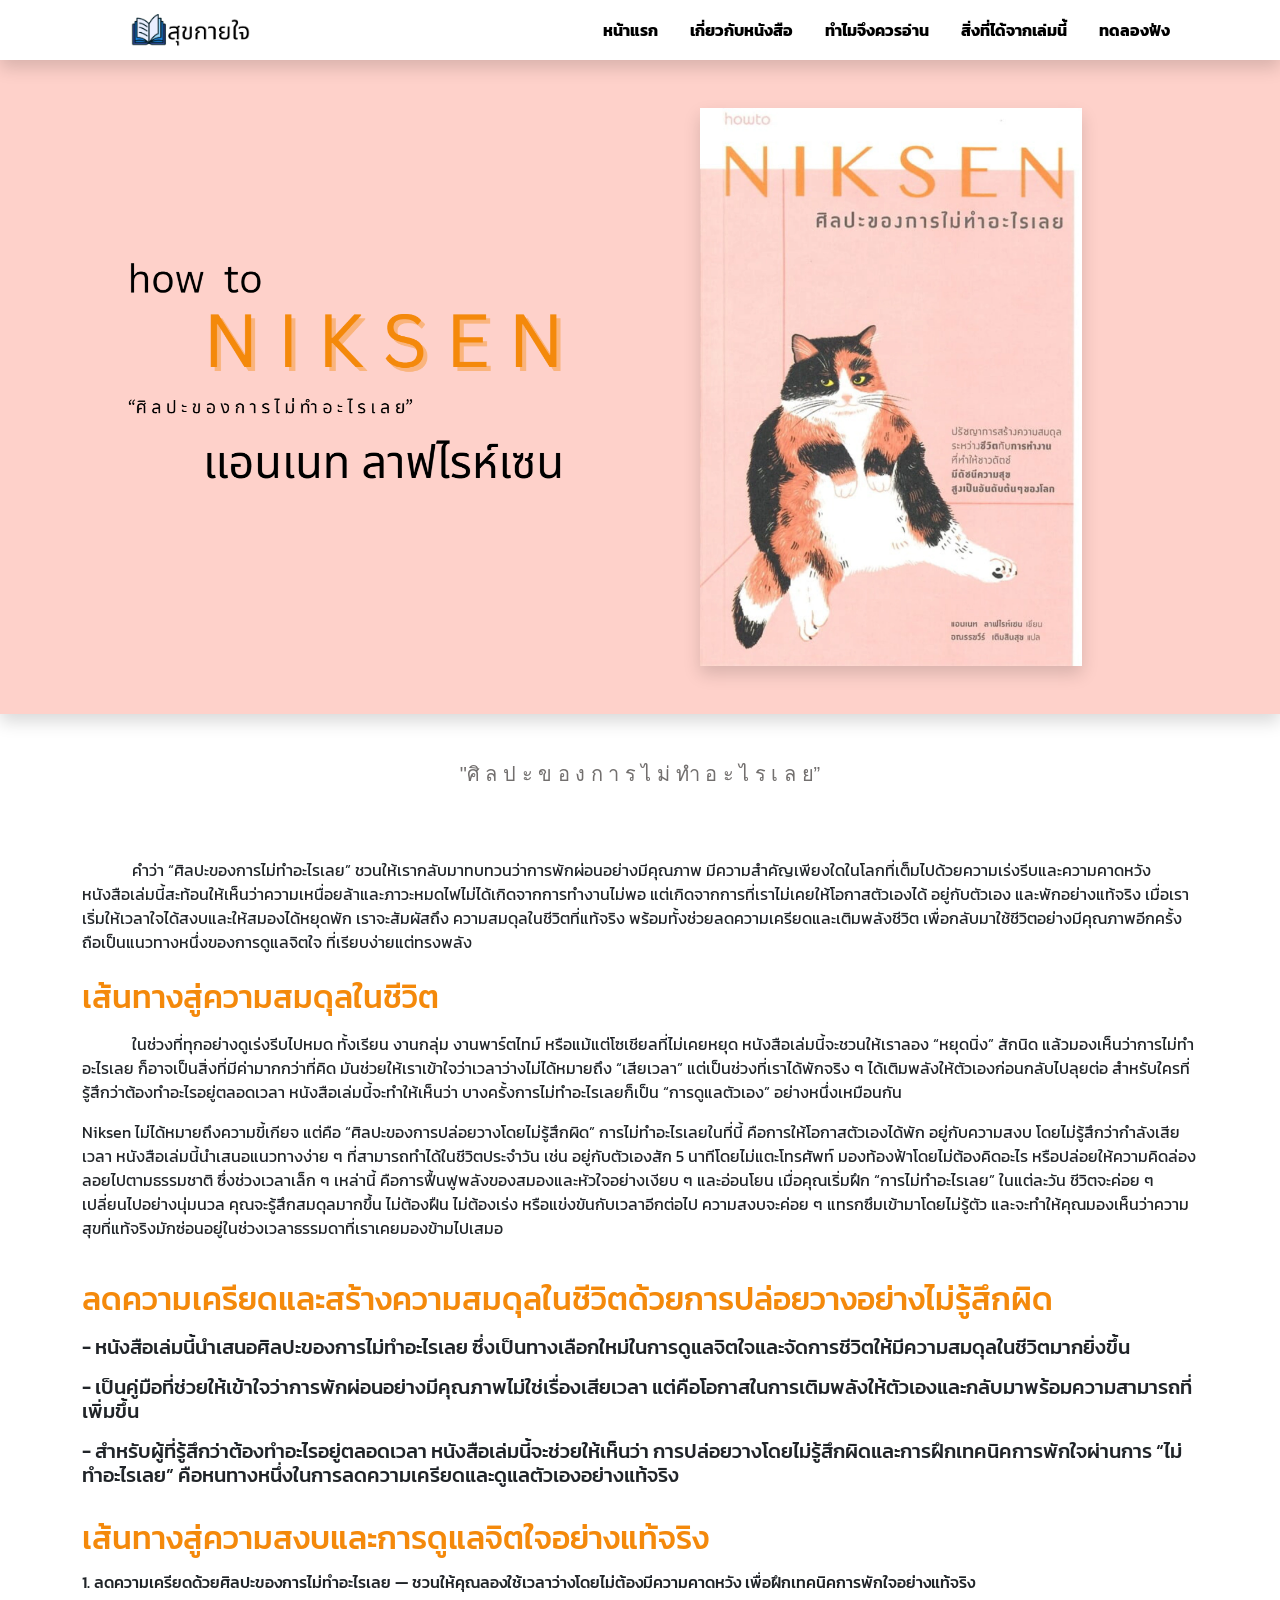
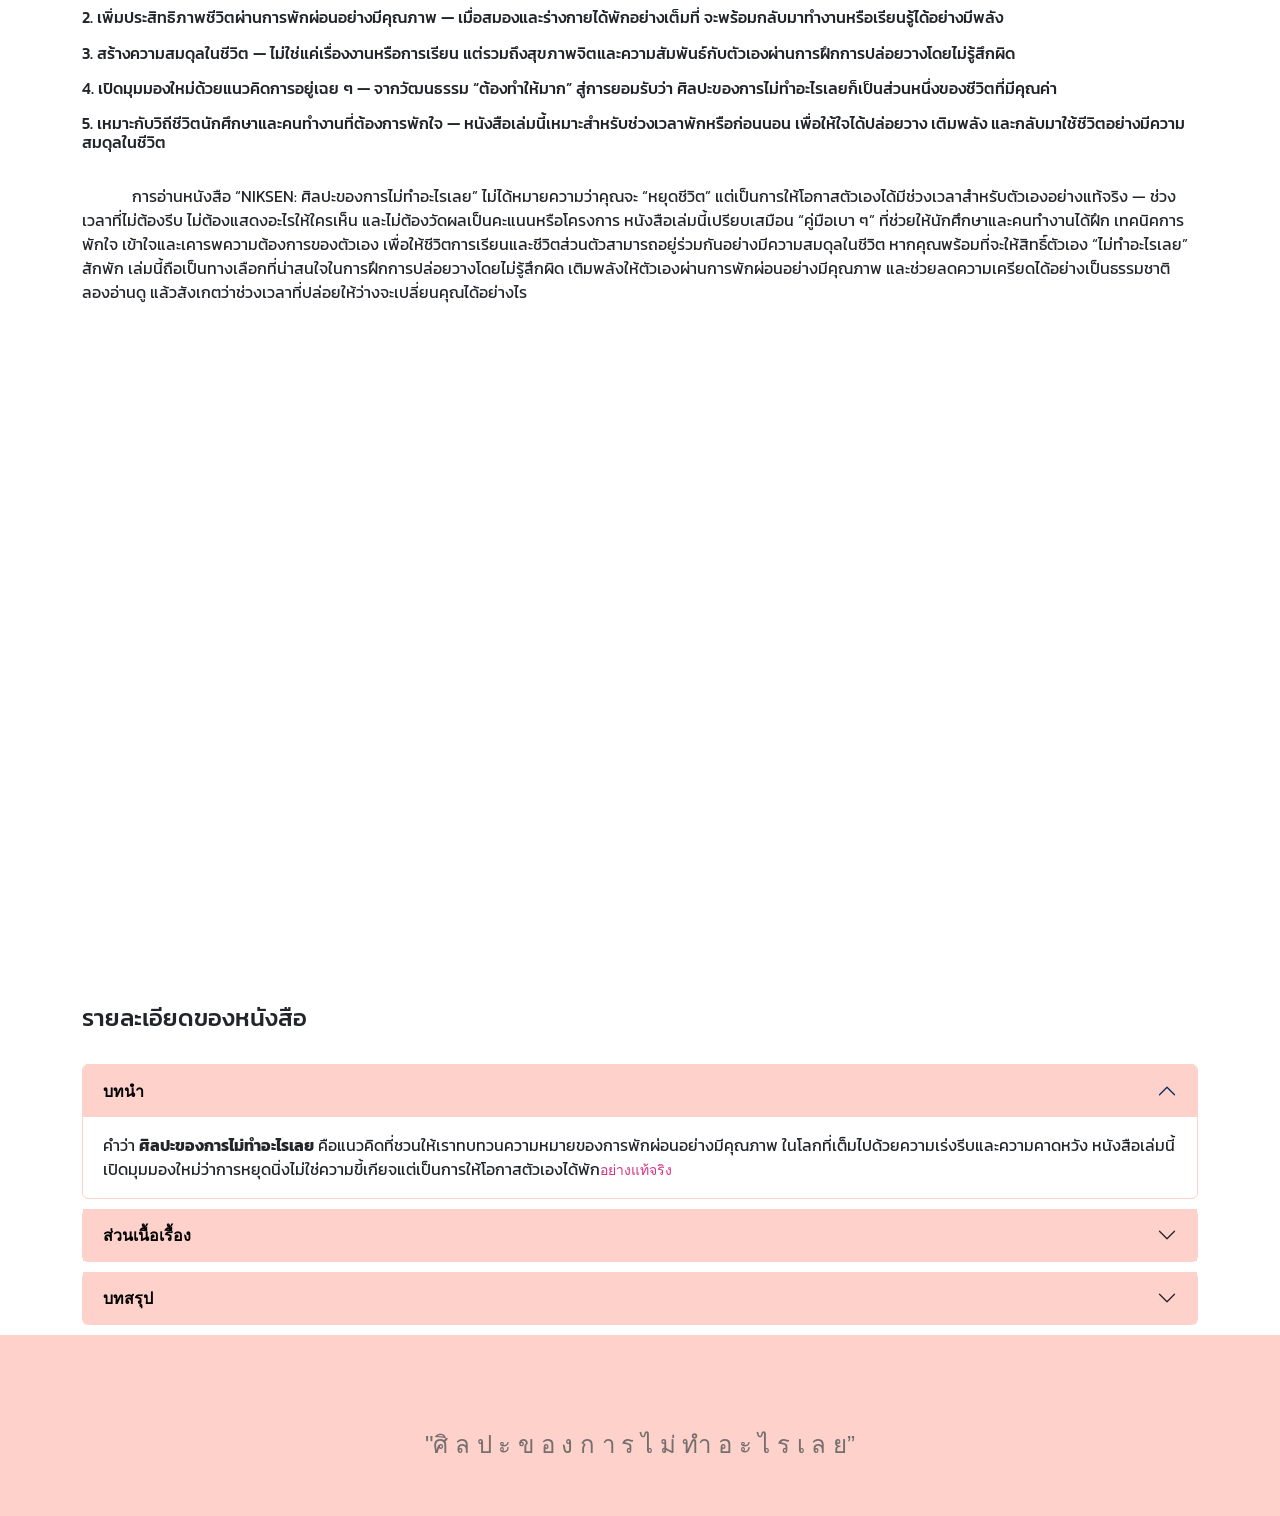
==== commit 96f5d70f: "version 4 แก้วรรค" ====
--- a/index.html
+++ b/index.html
@@ -98,13 +98,13 @@
                         <br>
                         <br>
                         <p class="mt-5" style="text-indent: 50px;">
-                                คำว่า “ศิลปะของการไม่ทำอะไรเลย” ชวนให้เรากลับมาทบทวนว่า การพักผ่อนอย่างมีคุณภาพ
+                                คำว่า “ศิลปะของการไม่ทำอะไรเลย” ชวนให้เรากลับมาทบทวนว่าการพักผ่อนอย่างมีคุณภาพ
                                 มีความสำคัญเพียงใดในโลกที่เต็มไปด้วยความเร่งรีบและความคาดหวัง
-                                หนังสือเล่มนี้สะท้อนให้เห็นว่า ความเหนื่อยล้าและภาวะหมดไฟ ไม่ได้เกิดจากการทำงานไม่พอ
+                                หนังสือเล่มนี้สะท้อนให้เห็นว่าความเหนื่อยล้าและภาวะหมดไฟไม่ได้เกิดจากการทำงานไม่พอ
                                 แต่เกิดจากการที่เราไม่เคยให้โอกาสตัวเองได้ อยู่กับตัวเอง และพักอย่างแท้จริง
-                                เมื่อเราเริ่มให้เวลาใจได้สงบ และให้สมองได้หยุดพัก เราจะสัมผัสถึง
-                                ความสมดุลในชีวิตที่แท้จริง พร้อมทั้งช่วย ลดความเครียด และ เติมพลังชีวิต
-                                เพื่อกลับมาใช้ชีวิตอย่างมีคุณภาพอีกครั้ง ถือเป็นแนวทางหนึ่งของการ ดูแลจิตใจ
+                                เมื่อเราเริ่มให้เวลาใจได้สงบและให้สมองได้หยุดพัก เราจะสัมผัสถึง
+                                ความสมดุลในชีวิตที่แท้จริง พร้อมทั้งช่วยลดความเครียดและเติมพลังชีวิต
+                                เพื่อกลับมาใช้ชีวิตอย่างมีคุณภาพอีกครั้ง ถือเป็นแนวทางหนึ่งของการดูแลจิตใจ
                                 ที่เรียบง่ายแต่ทรงพลัง
                         </p>
 
@@ -116,21 +116,19 @@
 
                                 มันช่วยให้เราเข้าใจว่าเวลาว่างไม่ได้หมายถึง “เสียเวลา” แต่เป็นช่วงที่เราได้พักจริง ๆ
                                 ได้เติมพลังให้ตัวเองก่อนกลับไปลุยต่อ สำหรับใครที่รู้สึกว่าต้องทำอะไรอยู่ตลอดเวลา
-                                หนังสือเล่มนี้จะทำให้เห็นว่า บางครั้งการไม่ทำอะไรเลย ก็เป็น “การดูแลตัวเอง”
+                                หนังสือเล่มนี้จะทำให้เห็นว่า บางครั้งการไม่ทำอะไรเลยก็เป็น “การดูแลตัวเอง”
                                 อย่างหนึ่งเหมือนกัน
                         </p>
 
                         <p id="wow">
                                 Niksen ไม่ได้หมายถึงความขี้เกียจ แต่คือ “ศิลปะของการปล่อยวางโดยไม่รู้สึกผิด”
                                 การไม่ทำอะไรเลยในที่นี้ คือการให้โอกาสตัวเองได้พัก อยู่กับความสงบ
-                                โดยไม่รู้สึกว่ากำลังเสียเวลา หนังสือเล่มนี้นำเสนอแนวทางง่าย ๆ
-                                ที่สามารถทำได้ในชีวิตประจำวัน เช่น อยู่กับตัวเองสัก 5 นาทีโดยไม่แตะโทรศัพท์
+                                โดยไม่รู้สึกว่ากำลังเสียเวลา หนังสือเล่มนี้นำเสนอแนวทางง่าย ๆ ที่สามารถทำได้ในชีวิตประจำวัน เช่น อยู่กับตัวเองสัก 5 นาทีโดยไม่แตะโทรศัพท์
                                 มองท้องฟ้าโดยไม่ต้องคิดอะไร หรือปล่อยให้ความคิดล่องลอยไปตามธรรมชาติ ซึ่งช่วงเวลาเล็ก ๆ
                                 เหล่านี้ คือการฟื้นฟูพลังของสมองและหัวใจอย่างเงียบ ๆ และอ่อนโยน เมื่อคุณเริ่มฝึก
                                 “การไม่ทำอะไรเลย” ในแต่ละวัน ชีวิตจะค่อย ๆ เปลี่ยนไปอย่างนุ่มนวล
                                 คุณจะรู้สึกสมดุลมากขึ้น ไม่ต้องฝืน ไม่ต้องเร่ง หรือแข่งขันกับเวลาอีกต่อไป ความสงบจะค่อย
-                                ๆ แทรกซึมเข้ามาโดยไม่รู้ตัว และจะทำให้คุณมองเห็นว่าความสุขที่แท้จริง
-                                มักซ่อนอยู่ในช่วงเวลาธรรมดา ที่เราเคยมองข้ามไปเสมอ
+                                ๆ แทรกซึมเข้ามาโดยไม่รู้ตัว และจะทำให้คุณมองเห็นว่าความสุขที่แท้จริงมักซ่อนอยู่ในช่วงเวลาธรรมดาที่เราเคยมองข้ามไปเสมอ
                         </p>
 
 
@@ -140,24 +138,22 @@
 
         <div class="container mt-4 ">
                 <div class="row">
-                        <h2 class="none1">ลดความเครียดและสร้างความสมดุลในชีวิต ด้วยการปล่อยวางอย่างไม่รู้สึกผิด</h2>
+                        <h2 class="none1">ลดความเครียดและสร้างความสมดุลในชีวิตด้วยการปล่อยวางอย่างไม่รู้สึกผิด</h2>
 
                         <h5 class="mt-2" style="text-indent: 0px;">
-                                - หนังสือเล่มนี้นำเสนอ ศิลปะของการไม่ทำอะไรเลย ซึ่งเป็นทางเลือกใหม่ในการ ดูแลจิตใจ
-                                และจัดการชีวิตให้มี ความสมดุลในชีวิต มากยิ่งขึ้น
+                                - หนังสือเล่มนี้นำเสนอศิลปะของการไม่ทำอะไรเลย ซึ่งเป็นทางเลือกใหม่ในการดูแลจิตใจและจัดการชีวิตให้มีความสมดุลในชีวิตมากยิ่งขึ้น
                         </h5>
                         <br>
 
                         <h5 class="mt-2" style="text-indent: 0px;" id="great">
-                                - เป็นคู่มือที่ช่วยให้เข้าใจว่า การพักผ่อนอย่างมีคุณภาพ ไม่ใช่เรื่องเสียเวลา
-                                แต่คือโอกาสในการ เติมพลังให้ตัวเอง และกลับมาพร้อมความสามารถที่เพิ่มขึ้น
+                                - เป็นคู่มือที่ช่วยให้เข้าใจว่าการพักผ่อนอย่างมีคุณภาพไม่ใช่เรื่องเสียเวลา แต่คือโอกาสในการเติมพลังให้ตัวเองและกลับมาพร้อมความสามารถที่เพิ่มขึ้น
                         </h5>
                         <br>
 
                         <h5 class="mt-2" style="text-indent: 0px;">
                                 - สำหรับผู้ที่รู้สึกว่าต้องทำอะไรอยู่ตลอดเวลา หนังสือเล่มนี้จะช่วยให้เห็นว่า
-                                การปล่อยวางโดยไม่รู้สึกผิด และการฝึก เทคนิคการพักใจ ผ่านการ “ไม่ทำอะไรเลย”
-                                คือหนทางหนึ่งในการ ลดความเครียด และดูแลตัวเองอย่างแท้จริง
+                                การปล่อยวางโดยไม่รู้สึกผิดและการฝึกเทคนิคการพักใจผ่านการ “ไม่ทำอะไรเลย”
+                                คือหนทางหนึ่งในการลดความเครียดและดูแลตัวเองอย่างแท้จริง
                         </h5>
                         <br>
 
@@ -172,7 +168,7 @@
 
                         <h6 class="mt-2" style="text-indent: 0px;">
                                 1. ลดความเครียดด้วยศิลปะของการไม่ทำอะไรเลย —
-                                ชวนให้คุณลองใช้เวลาว่างโดยไม่ต้องมีความคาดหวัง เพื่อฝึก เทคนิคการพักใจ อย่างแท้จริง
+                                ชวนให้คุณลองใช้เวลาว่างโดยไม่ต้องมีความคาดหวัง เพื่อฝึกเทคนิคการพักใจอย่างแท้จริง
                         </h6>
                         <br>
 
@@ -183,21 +179,20 @@
                         <br>
 
                         <h6 class="mt-2" style="text-indent: 0px;">
-                                3. สร้างความสมดุลในชีวิต — ไม่ใช่แค่เรื่องงานหรือการเรียน
-                                แต่รวมถึงสุขภาพจิตและความสัมพันธ์กับตัวเอง ผ่านการฝึก การปล่อยวางโดยไม่รู้สึกผิด
+                                3. สร้างความสมดุลในชีวิต — ไม่ใช่แค่เรื่องงานหรือการเรียน แต่รวมถึงสุขภาพจิตและความสัมพันธ์กับตัวเองผ่านการฝึกการปล่อยวางโดยไม่รู้สึกผิด
                         </h6>
                         <br>
 
                         <h6 class="mt-2" style="text-indent: 0px;">
                                 4. เปิดมุมมองใหม่ด้วยแนวคิดการอยู่เฉย ๆ — จากวัฒนธรรม “ต้องทำให้มาก” สู่การยอมรับว่า
-                                ศิลปะของการไม่ทำอะไรเลย ก็เป็นส่วนหนึ่งของชีวิตที่มีคุณค่า
+                                ศิลปะของการไม่ทำอะไรเลยก็เป็นส่วนหนึ่งของชีวิตที่มีคุณค่า
                         </h6>
                         <br>
 
                         <h6 class="mt-2" style="text-indent: 0px;">
                                 5. เหมาะกับวิถีชีวิตนักศึกษาและคนทำงานที่ต้องการพักใจ —
                                 หนังสือเล่มนี้เหมาะสำหรับช่วงเวลาพักหรือก่อนนอน เพื่อให้ใจได้ปล่อยวาง เติมพลัง
-                                และกลับมาใช้ชีวิตอย่างมี ความสมดุลในชีวิต
+                                และกลับมาใช้ชีวิตอย่างมีความสมดุลในชีวิต
                         </h6>
                         <br>
 
@@ -208,12 +203,11 @@
 
                                 หนังสือเล่มนี้เปรียบเสมือน “คู่มือเบา ๆ” ที่ช่วยให้นักศึกษาและคนทำงานได้ฝึก
                                 เทคนิคการพักใจ เข้าใจและเคารพความต้องการของตัวเอง
-                                เพื่อให้ชีวิตการเรียนและชีวิตส่วนตัวสามารถอยู่ร่วมกันอย่างมี ความสมดุลในชีวิต
+                                เพื่อให้ชีวิตการเรียนและชีวิตส่วนตัวสามารถอยู่ร่วมกันอย่างมีความสมดุลในชีวิต
 
                                 หากคุณพร้อมที่จะให้สิทธิ์ตัวเอง “ไม่ทำอะไรเลย” สักพัก
-                                เล่มนี้ถือเป็นทางเลือกที่น่าสนใจในการฝึก การปล่อยวางโดยไม่รู้สึกผิด
-                                เติมพลังให้ตัวเองผ่าน การพักผ่อนอย่างมีคุณภาพ และช่วย ลดความเครียด ได้อย่างเป็นธรรมชาติ
-                                ลองอ่านดู แล้วสังเกตว่าช่วงเวลาที่ปล่อยให้ว่างจะเปลี่ยนคุณได้อย่างไร
+                                เล่มนี้ถือเป็นทางเลือกที่น่าสนใจในการฝึกการปล่อยวางโดยไม่รู้สึกผิด
+                                เติมพลังให้ตัวเองผ่านการพักผ่อนอย่างมีคุณภาพ และช่วยลดความเครียดได้อย่างเป็นธรรมชาติ ลองอ่านดู แล้วสังเกตว่าช่วงเวลาที่ปล่อยให้ว่างจะเปลี่ยนคุณได้อย่างไร
                         </p>
 
 
@@ -263,10 +257,8 @@
                                         <div class="accordion-body">
                                                 คำว่า
                                                 <strong>ศิลปะของการไม่ทำอะไรเลย</strong>
-                                                คือแนวคิดที่ชวนให้เราทบทวนความหมายของ
-                                                การพักผ่อนอย่างมีคุณภาพ ในโลกที่เต็มไปด้วยความเร่งรีบและความคาดหวัง
-                                                หนังสือเล่มนี้เปิดมุมมองใหม่ว่า การหยุดนิ่งไม่ใช่ความขี้เกียจ
-                                                แต่เป็นการให้โอกาสตัวเองได้พัก<code>อย่างแท้จริง</code>
+                                                คือแนวคิดที่ชวนให้เราทบทวนความหมายของการพักผ่อนอย่างมีคุณภาพ ในโลกที่เต็มไปด้วยความเร่งรีบและความคาดหวัง
+                                                หนังสือเล่มนี้เปิดมุมมองใหม่ว่าการหยุดนิ่งไม่ใช่ความขี้เกียจแต่เป็นการให้โอกาสตัวเองได้พัก<code>อย่างแท้จริง</code>
                                         </div>
                                 </div>
                         </div>
@@ -282,10 +274,10 @@
                                 <div id="collapseTwo" class="accordion-collapse collapse"
                                         data-bs-parent="#accordionExample">
                                         <div class="accordion-body">
-                                                เนื้อหาในเล่มนำเสนอวิธีฝึก เทคนิคการพักใจ ผ่านกิจกรรมเรียบง่าย เช่น
+                                                เนื้อหาในเล่มนำเสนอวิธีฝึก เทคนิคการพักใจผ่านกิจกรรมเรียบง่าย เช่น
                                                 การอยู่กับตัวเองโดยไม่แตะโทรศัพท์ หรือปล่อยให้ความคิดล่องลอยอย่างอิสระ
-                                                แนวทางนี้ช่วย ลดความเครียด, ฟื้นฟูสมองและหัวใจ และสร้าง ความสมดุลในชีวิต
-                                                โดยไม่ต้องแข่งขันกับเวลา พร้อมทั้งส่งเสริม การปล่อยวางโดยไม่รู้สึกผิด
+                                                แนวทางนี้ช่วยลดความเครียด, ฟื้นฟูสมองและหัวใจ และสร้างความสมดุลในชีวิต
+                                                โดยไม่ต้องแข่งขันกับเวลา พร้อมทั้งส่งเสริมการปล่อยวางโดยไม่รู้สึกผิด
                                         </div>
                                 </div>
                         </div>
@@ -300,10 +292,8 @@
                                 <div id="collapseThree" class="accordion-collapse collapse"
                                         data-bs-parent="#accordionExample">
                                         <div class="accordion-body">
-                                                “NIKSEN” เป็นคู่มือเบา ๆ
-                                                สำหรับนักศึกษาและคนทำงานที่ต้องการเติมพลังให้ตัวเอง
-                                                หนังสือเล่มนี้แสดงให้เห็นว่า การ “ไม่ทำอะไรเลย” คืออีกหนึ่งวิธีในการ
-                                                ดูแลจิตใจ, พักผ่อนอย่างมีคุณภาพ,
+                                                “NIKSEN” เป็นคู่มือเบา ๆ สำหรับนักศึกษาและคนทำงานที่ต้องการเติมพลังให้ตัวเอง
+                                                หนังสือเล่มนี้แสดงให้เห็นว่า การ “ไม่ทำอะไรเลย” คืออีกหนึ่งวิธีในการดูแลจิตใจ, พักผ่อนอย่างมีคุณภาพ,
                                                 และกลับมาใช้ชีวิตด้วยพลังใหม่อย่างเป็นธรรมชาติ
                                         </div>
                                 </div>
